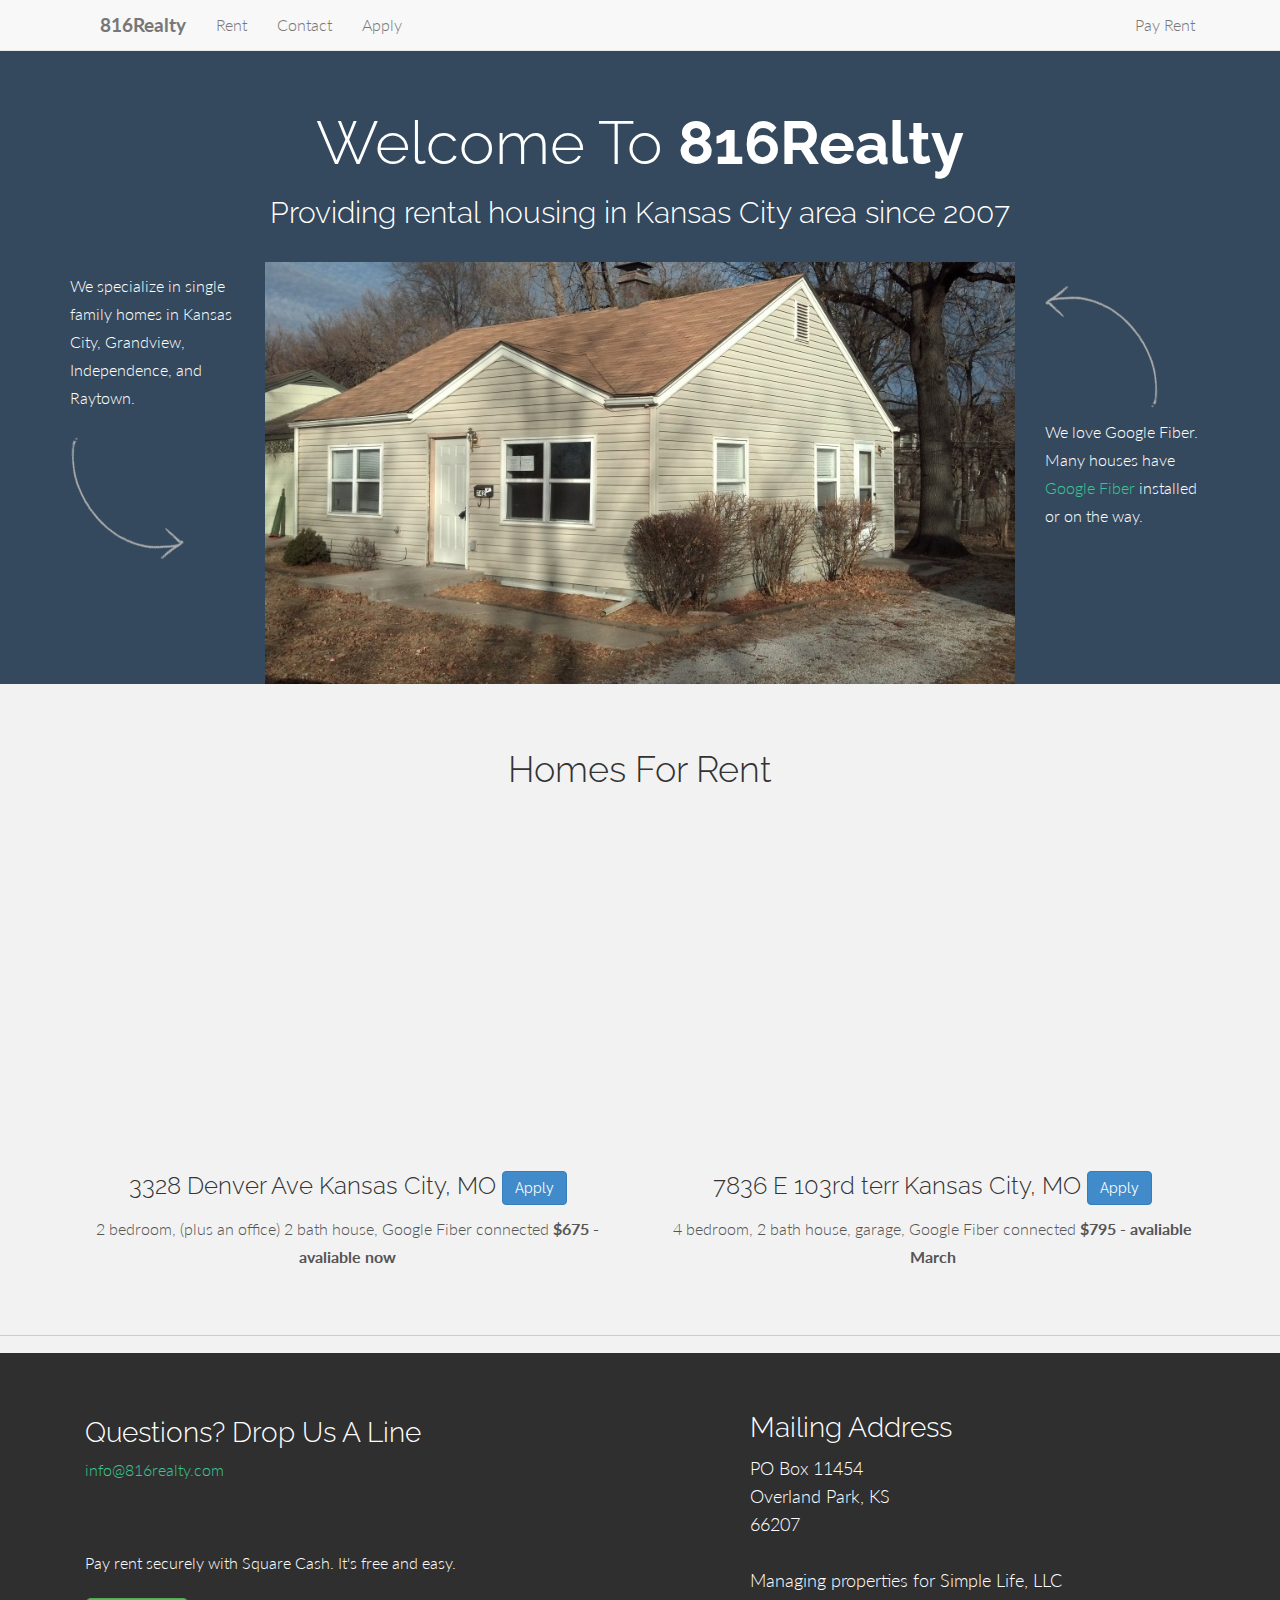
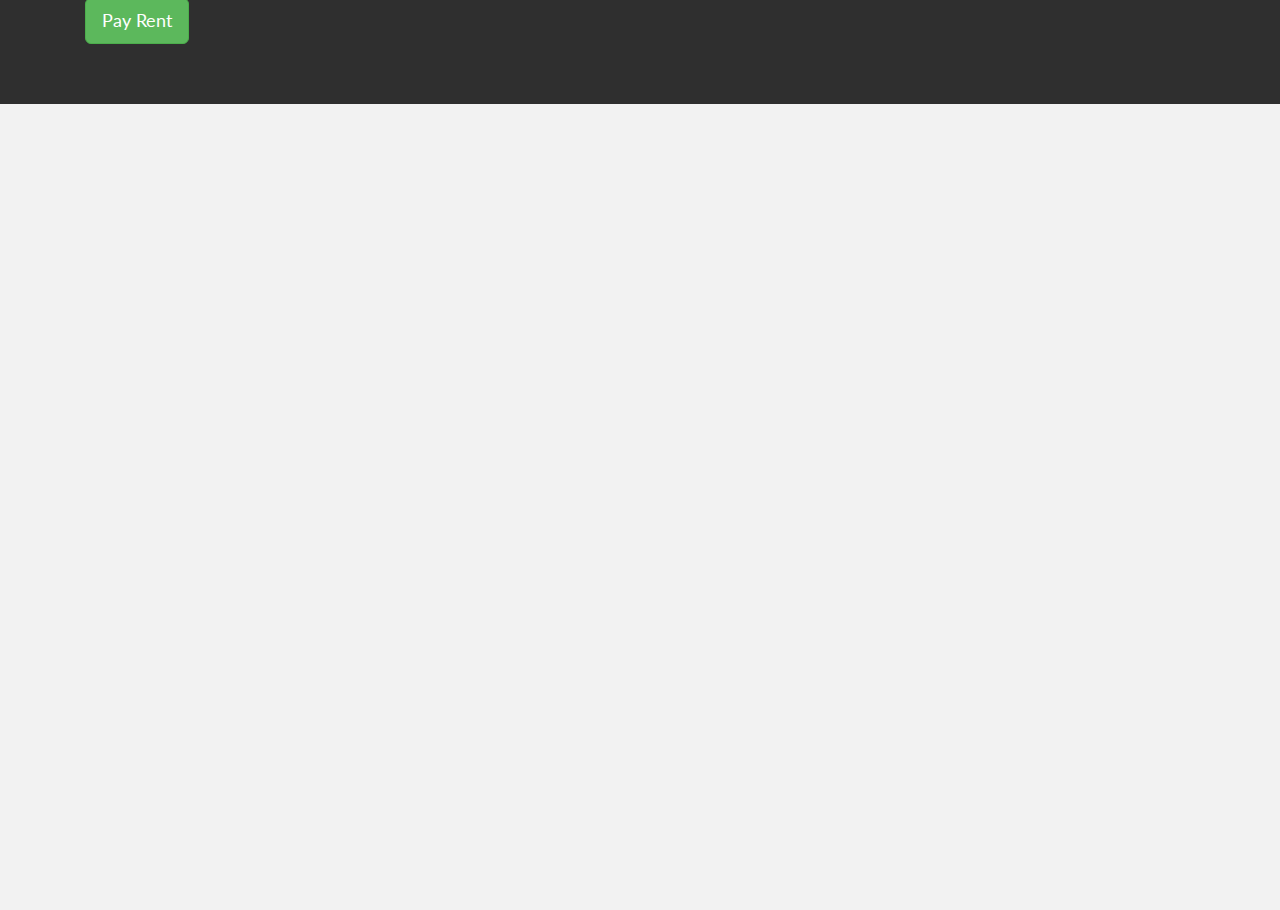
==== index.html @ 02ff835a "add ga" ====
<!DOCTYPE html>
<html lang="en">
    <head>
        <meta charset="utf-8">
        <meta name="viewport"
              content="width=device-width, initial-scale=1.0">
        <link rel="shortcut icon"
              href="assets/ico/favicon.png">
        <title>Rental homes in Kansas City area | 816Realty</title>
        <!-- Bootstrap core CSS -->
        <link href="assets/css/bootstrap.css"
              rel="stylesheet">
        <!-- Custom styles for this template -->
        <link href="assets/css/main.css"
              rel="stylesheet">
        <link href="http://fonts.googleapis.com/css?family=Lato:300,400,700,300italic,400italic"
              rel="stylesheet"
              type="text/css">
        <link href="http://fonts.googleapis.com/css?family=Raleway:400,300,700"
              rel="stylesheet"
              type="text/css">
        <script src="assets/js/jquery.min.js"></script>
        <script src="assets/js/smoothscroll.js"></script>
        <script>
          (function(i,s,o,g,r,a,m){i['GoogleAnalyticsObject']=r;i[r]=i[r]||function(){
          (i[r].q=i[r].q||[]).push(arguments)},i[r].l=1*new Date();a=s.createElement(o),
          m=s.getElementsByTagName(o)[0];a.async=1;a.src=g;m.parentNode.insertBefore(a,m)
          })(window,document,'script','//www.google-analytics.com/analytics.js','ga');

          ga('create', 'UA-73310732-1', 'auto');
          ga('send', 'pageview');

        </script>
    </head>
    <body data-spy="scroll"
          data-offset="1"
          data-target="#navigation">
        <!-- Fixed navbar -->
        <div id="navigation"
             class="navbar navbar-default navbar-fixed-top">
            <div class="container">
                <div class="navbar-header">
                    <button type="button"
                            class="navbar-toggle"
                            data-toggle="collapse"
                            data-target=".navbar-collapse">
                        <span class="icon-bar"></span>
                        <span class="icon-bar"></span>
                        <span class="icon-bar"></span>
                    </button>
                </div>
                <div class="navbar-collapse collapse">
                    <ul class="nav navbar-nav">
                        <li><a href="#home"
                               class="smoothScroll"
                               style="font-weight: bold;font-size: larger">816Realty</a></li>
                        <li><a href="#forRent"
                               class="smoothScroll">Rent</a></li>
                        <li><a href="#contact"
                               class="smoothScroll">Contact</a></li>
                        <li><a href="#apply"
                               class="smoothScroll">Apply</a></li>
                    </ul>

                    <ul class="nav navbar-nav navbar-right">
                        <li>
                            <a href="https://cash.me/$816realty">Pay Rent</a>
                        </li>
                    </ul>
                                            <!--<a href="https://cash.me/$816realty"                          
                                                                                                   class="btn pull-right" style="color: #fff;margin-top: 8px" >Pay Rent</a>-->
                </div><!--/.nav-collapse -->
            </div>
        </div>
        <section id="home"
                 name="home"
                 class="headerwrap">
            <div class="container">
                <div class="row centered">
                    <div class="col-lg-12">
                        <h1>Welcome To <b>816Realty</b></h1>
                        <h3>Providing rental housing in Kansas City area since 2007</h3>
                        <br>
                    </div>
                    <div class="col-lg-2">
                        <h5></h5>
                        <p>We specialize in single family homes in Kansas City, Grandview, Independence, and Raytown.</p>
                        <img class="hidden-xs hidden-sm hidden-md"
                             src="assets/img/arrow1.png">
                    </div>
                    <div class="col-lg-8">
                        <img class="img-responsive"
                             src="assets/img/vir.jpg"
                             alt="">
                    </div>
                    <div class="col-lg-2">
                        <br>
                        <img class="hidden-xs hidden-sm hidden-md"
                             src="assets/img/arrow2.png">
                        <h5></h5>
                        <p>We love Google Fiber.   Many houses have <a href="http://google.com/fiber">Google Fiber</a> installed or on the way.</p>
                    </div>
                </div>
            </div> <!--/ .container -->
            <!--/ #headerwrap -->
        </section>
        <!-- forRent WRAP -->
        <section id="forRent">
            <div class="container">
                <div class="row centered">
                    <br /><br />
                    <h1>Homes For Rent</h1>
                    <br /><br />
                                            <!--<div class="col-md-6">
                        <iframe src="https://www.google.com/maps/embed?pb=!1m18!1m12!1m3!1d3101.4524053866717!2d-94.56055699999999!3d38.982168!2m3!1f0!2f0!3f0!3m2!1i1024!2i768!4f13.1!3m3!1m2!1s0x87c0e60077e4f091%3A0xf3e833ed40e40e10!2s7936+Olive+St%2C+Kansas+City%2C+MO+64132!5e0!3m2!1sen!2sus!4v1422088152781" 
                        width="350" height="300" frameborder="0" style="border:0"></iframe>
                        <h3>7936 Olive St Kansas City, MO 64131 <strong>$575</strong></h3>
                        <p>Google Fiber installed.  Free wifi, 2 bed, 1 bath, carport, central heat, window ac, appliances provided</p>
                        
                        <iframe src="https://www.google.com/maps/embed?pb=!1m14!1m8!1m3!1d3096.009099152261!2d-94.459114!3d39.106263!3m2!1i1024!2i768!4f13.1!3m3!1m2!1s0x87c0fcf4adc5ee0f%3A0x691541ce4c123e26!2s9917+E+Lexington+Ave%2C+Independence%2C+MO+64053!5e0!3m2!1sen!2sus!4v1426069957506"
                        width="350"
                        height="300"
                        frameborder="0"
                        style="border:0"></iframe>
                        <h3>9917 Lexington Independence, MO 64053 <a href="#apply"
                        class="btn btn-primary">Apply</a></h3>
                        <p>2 bed house in Independence next to walking trail, shaded patio <strong>$565 - available now</strong></p>
                        </div>-->
                                            <!--<div class="col-md-4">
                        <iframe src="https://www.google.com/maps/embed?pb=!1m18!1m12!1m3!1d3096.6478695780584!2d-94.44925049999999!3d39.0917158!2m3!1f0!2f0!3f0!3m2!1i1024!2i768!4f13.1!3m3!1m2!1s0x87c0fce8804fdab9%3A0x6c257308187f3e7d!2s1422+S+Appleton+Ave%2C+Independence%2C+MO+64052!5e0!3m2!1sen!2sus!4v1437879375712"
                        width="350"
                        height="300"
                        frameborder="0"
                        style="border:0"
                        allowfullscreen></iframe>
                        <h3>1422 S Appleton Ave Independence, MO <a href="#apply"
                        class="btn btn-primary">Apply</a></h3>
                        <p>
                        2 bedroom house in Independence. New flooring, new paint, full unfinished basement <strong>$500 - available Sept 2015</strong>
                        </p>
                        
                        
                        </div>
                        <div class="col-md-4">
                        <iframe src="https://www.google.com/maps/embed?pb=!1m18!1m12!1m3!1d3097.5820903476174!2d-94.44611599999999!3d39.070437!2m3!1f0!2f0!3f0!3m2!1i1024!2i768!4f13.1!3m3!1m2!1s0x87c0fcd32f4230d5%3A0x1309186ba4ae8e1a!2s2839+S+Sterling+Ave%2C+Independence%2C+MO+64052!5e0!3m2!1sen!2sus!4v1437879748335" width="350" height="300" frameborder="0" style="border:0" allowfullscreen></iframe>
                        <h3>2839 S Sterling Ave Independence, MO <a href="#apply"
                        class="btn btn-primary">Apply</a></h3>
                        <p>
                        2 bedroom house in Independence. Hardwood floors, attached garage, more storage in detached building. <strong>$650 - available now!</strong>
                        </p>
                        </div>-->
                                            <!--<div class="col-md-6">
                        <iframe src="https://www.google.com/maps/embed?pb=!1m18!1m12!1m3!1d3096.0287283856746!2d-94.46745120000001!3d39.1058161!2m3!1f0!2f0!3f0!3m2!1i1024!2i768!4f13.1!3m3!1m2!1s0x87c0fc88d13a19e5%3A0xed2a78f90ed5b462!2s526+S+Oxford+St%2C+Independence%2C+MO+64053!5e0!3m2!1sen!2sus!4v1437929291108"
                        width="350"
                        height="300"
                        frameborder="0"
                        style="border:0"
                        allowfullscreen></iframe>
                        <h3>526 S Oxford ave Independence, MO <a href="#apply"
                        class="btn btn-primary">Apply</a></h3>
                        <p>
                        2 bedroom house in Independence.  Unfinished basement.  1 1/2 story,  <strong>$595 - available 09/2015</strong>
                        </p>
                        </div>-->
                    <div class="col-md-6">
                        
                        <iframe src="https://www.google.com/maps/embed?pb=!1m18!1m12!1m3!1d3097.8665632564966!2d-94.52525568464472!3d39.06395497954542!2m3!1f0!2f0!3f0!3m2!1i1024!2i768!4f13.1!3m3!1m2!1s0x87c0e52a5a1c295f%3A0x165a47e44d1d62d9!2s3328+Denver+Ave%2C+Kansas+City%2C+MO+64128!5e0!3m2!1sen!2sus!4v1454588990767"
                                width="350"
                                height="300"
                                frameborder="0"
                                style="border:0"
                                allowfullscreen></iframe>
                        <h3>3328 Denver Ave Kansas City, MO <a href="#apply"
                                                               class="btn btn-primary">Apply</a></h3>
                        <p>
2 bedroom, (plus an office) 2 bath house, Google Fiber connected  <strong>$675 - avaliable now</strong>
                        </p>
                    </div>

                    <div class="col-md-6">
                        <iframe src="https://www.google.com/maps/embed?pb=!1m18!1m12!1m3!1d3103.4222057600987!2d-94.49902268464848!3d38.937181979564606!2m3!1f0!2f0!3f0!3m2!1i1024!2i768!4f13.1!3m3!1m2!1s0x87c0e723dd300e97%3A0xe2a03fb047d11193!2s7836+E+103rd+Terrace%2C+Kansas+City%2C+MO+64134!5e0!3m2!1sen!2sus!4v1454589222992" 
                            width="350" height="300" frameborder="0" style="border:0" allowfullscreen>
                        </iframe>
 <h3>7836 E 103rd terr Kansas City, MO <a href="#apply"
                                                               class="btn btn-primary">Apply</a></h3>
                        <p>
4 bedroom, 2 bath house, garage, Google Fiber connected  <strong>$795 - avaliable March</strong>
                        </p>

                    </div>
                                            <!--<iframe src="https://www.google.com/maps/embed?pb=!1m14!1m8!1m3!1d3099.9680642086096!2d-94.546341!3d39.016042!3m2!1i1024!2i768!4f13.1!3m3!1m2!1s0x87c0e59985324801%3A0xd0065643a8007128!2s6033+Indiana+Ave%2C+Kansas+City%2C+MO+64130!5e0!3m2!1sen!2sus!4v1422088517778" 
                                                                                                width="350" height="300" frameborder="0" style="border:0"></iframe>
                                                                                                <h3>6033 Indiana Ave Kansas City, MO 64130 <strong>$495</strong></h3>
                                                                                                <p>Google Fiber ordered.  Free wifi, 2 bed, 1 bath, central heat, central ac, tile floors, available now</p>-->
                </div>
            </div>
            <br>
            <hr>
           </div> <!--/ .container -->
        </section><!--/ #forrent wrap -->
        <section id="contact"
                 name="contact">
            <div id="footerwrap">
                <div class="container">
                    <div class="col-sm-7">
                        <p>
                            <h3>Questions?  Drop Us A Line</h3>
                            <a href="mailto:info@816realty.com">info@816realty.com</a>
                        </p>
                        <br><br>
                        Pay rent securely with Square Cash.  It's free and easy.<br><br>
                        <a href="https://cash.me/$816realty"
                           class="btn btn-success btn-lg">Pay Rent</a>
                    </div>
                    <div class="col-sm-5">
                        <h3>Mailing Address</h3>
                        <p>
			PO Box 11454<br />
			Overland Park, KS<br />
			66207<br />
                            <br />
			Managing properties for Simple Life, LLC
                        </p>
                    </div>
                </div>
            </div>
        </section>
        <section id="apply"
                 name="apply">
            <iframe frameborder="0"
                    width="100%"
                    height="800"
                    src="https://surveyplanet.com/54fd161623629f5053724a67"></iframe>
        </section>



                    <!-- Bootstrap core JavaScript
                                                                                     ================================================== -->
        <script src="assets/js/bootstrap.js"></script>
        <script>
            $('.carousel').carousel({
              interval: 5500
            })
        </script>
    </body>
</html>
---- assets/css/main.css ----
body {
  background-color: #f2f2f2;
    font-family: "Lato";
    font-weight: 300;
    font-size: 16px;
    color: #555;
    padding-top: 50px;

    -webkit-font-smoothing: antialiased;
    -webkit-overflow-scrolling: touch;
}

/* Titles */
h1, h2, h3, h4, h5, h6 {
    font-family: "Raleway";
    font-weight: 300;
    color: #333;
}


/* Paragraph & Typographic */
p {
    line-height: 28px;
    margin-bottom: 25px;
}

.centered {
    text-align: center;
}

/* Links */
a {
    color: #3bc492;
    word-wrap: break-word;

    -webkit-transition: color 0.1s ease-in, background 0.1s ease-in;
    -moz-transition: color 0.1s ease-in, background 0.1s ease-in;
    -ms-transition: color 0.1s ease-in, background 0.1s ease-in;
    -o-transition: color 0.1s ease-in, background 0.1s ease-in;
    transition: color 0.1s ease-in, background 0.1s ease-in;
}

a:hover,
a:focus {
    color: #c0392b;
    text-decoration: none;
    outline: 0;
}

a:before,
a:after {
    -webkit-transition: color 0.1s ease-in, background 0.1s ease-in;
    -moz-transition: color 0.1s ease-in, background 0.1s ease-in;
    -ms-transition: color 0.1s ease-in, background 0.1s ease-in;
    -o-transition: color 0.1s ease-in, background 0.1s ease-in;
    transition: color 0.1s ease-in, background 0.1s ease-in;
}

 hr {
    display: block;
    height: 1px;
    border: 0;
    border-top: 1px solid #ccc;
    margin: 1em 0;
    padding: 0;
}


/* ==========================================================================
   Wrap Sections
   ========================================================================== */

.headerwrap {
	background-color: #34495e;
	padding-top: 30px;
}

.headerwrap h1 {
	margin-top: 30px;
	color: white;
	font-size: 60px;
	
}

.headerwrap h3 {
	color: white;
	font-size: 30px;
}

.headerwrap h5 {
	color: white;
	font-weight: 700;
	text-align: left;
}

.headerwrap p {
	text-align: left;
	color: white
}

/* intro Wrap */

#intro {
	padding-top: 50px;
	border-top: #bdc3c7 solid 5px;
}

#features {
	padding-top: 50px;
	padding-bottom: 50px;
}

#features .ac a{
	font-size: 20px;
}

/* Showcase Wrap */

#showcase {
	display: block;
	background-color: #34495e;
	padding-top: 50px;
	padding-bottom: 50px;
}

#showcase h1 {
	color: white;
}

#footerwrap {
	background-color: #2f2f2f;
	color: white;
	padding-top: 40px;
	padding-bottom: 60px;
	text-align: left;
}

#footerwrap h3 {
	font-size: 28px;
	color: white;
}

#footerwrap p {
	color: white;
	font-size: 18px;
}

/* Copyright Wrap */

#c {
	background: #222222;
	padding-top: 15px;
	text-align: right;
}

#c p {
	color: white
}
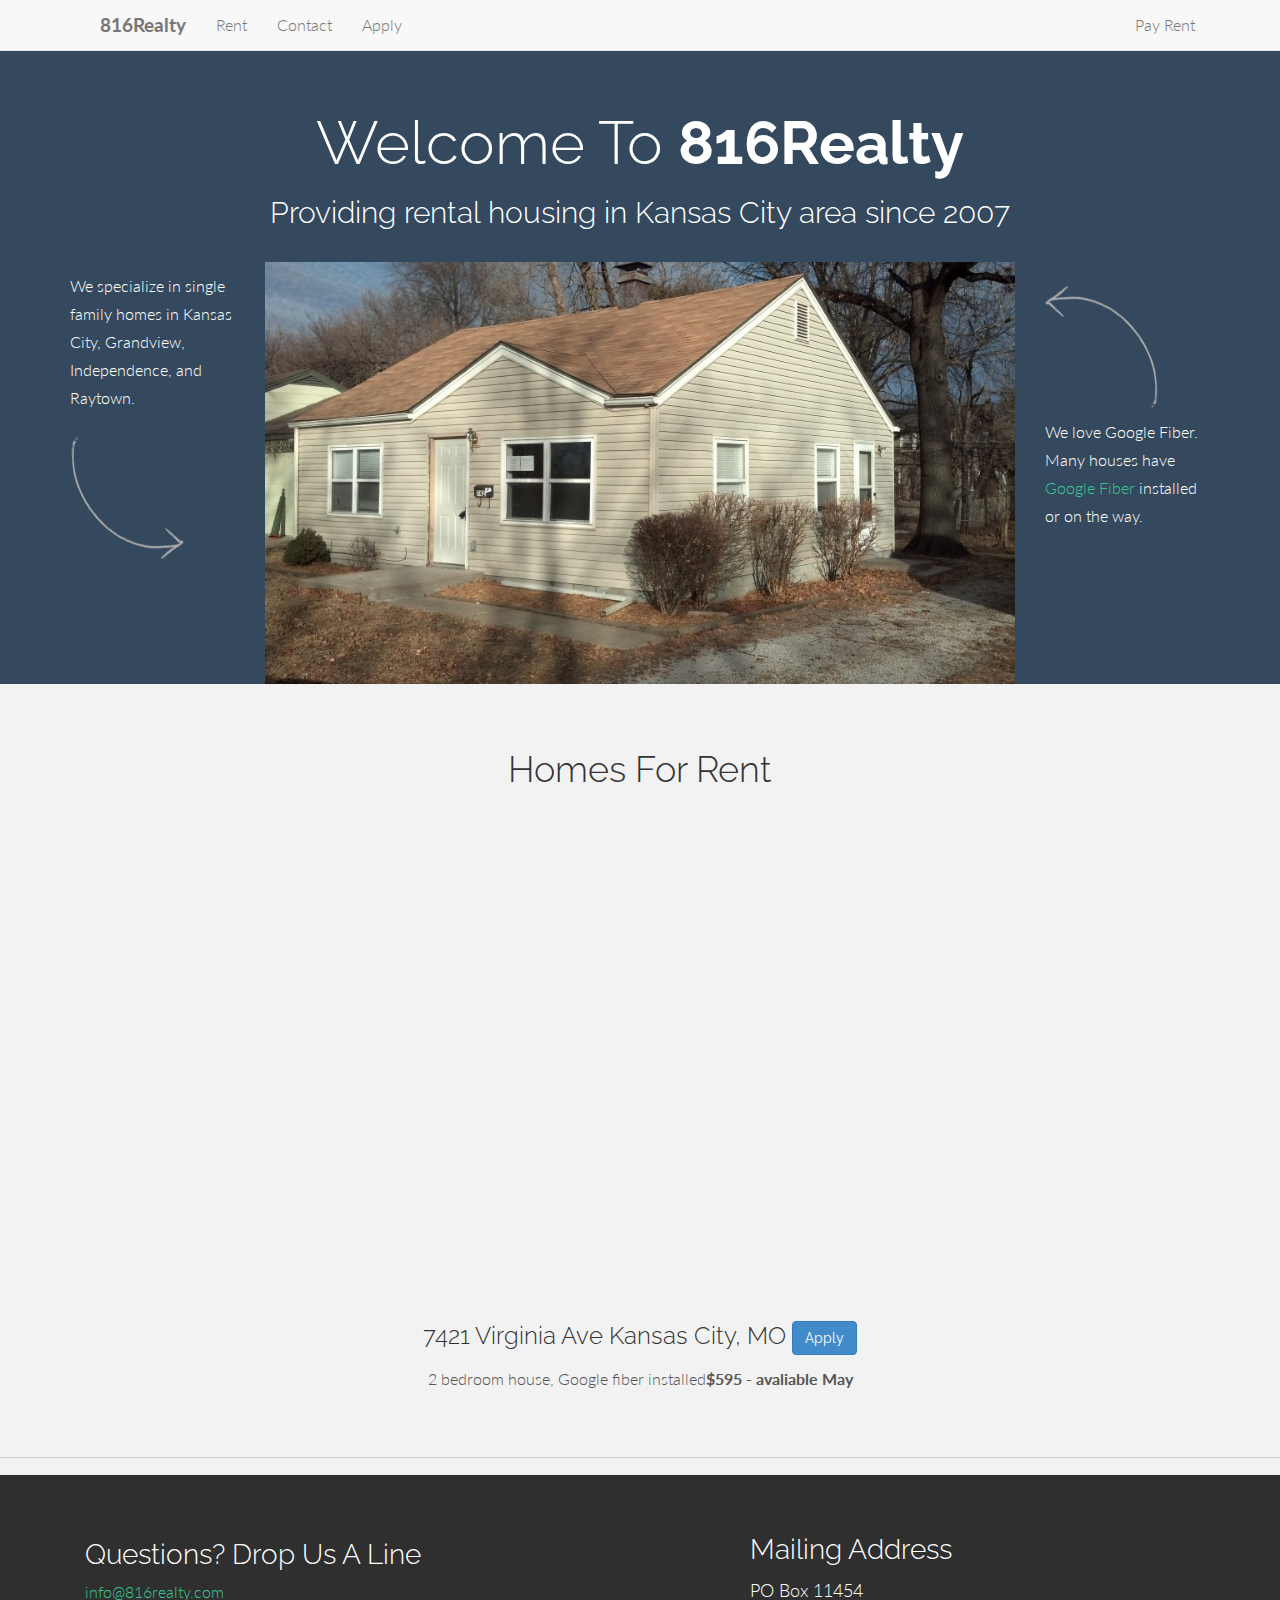
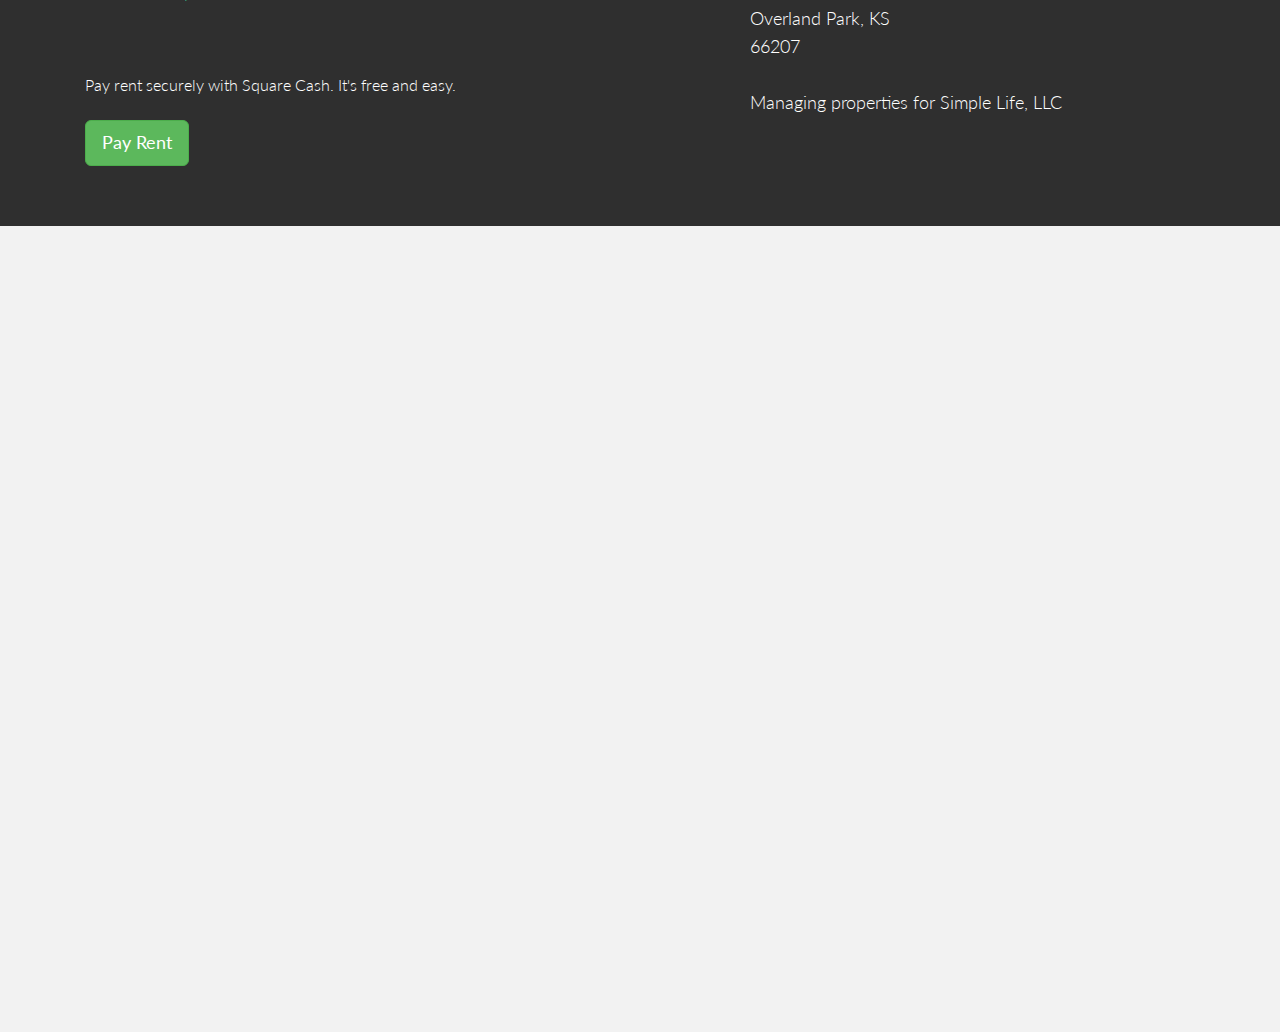
==== commit 7baca825: "va house" ====
--- a/index.html
+++ b/index.html
@@ -162,29 +162,14 @@
                         2 bedroom house in Independence.  Unfinished basement.  1 1/2 story,  <strong>$595 - available 09/2015</strong>
                         </p>
                         </div>-->
-                    <div class="col-md-6">
-                        
-                        <iframe src="https://www.google.com/maps/embed?pb=!1m18!1m12!1m3!1d3097.8665632564966!2d-94.52525568464472!3d39.06395497954542!2m3!1f0!2f0!3f0!3m2!1i1024!2i768!4f13.1!3m3!1m2!1s0x87c0e52a5a1c295f%3A0x165a47e44d1d62d9!2s3328+Denver+Ave%2C+Kansas+City%2C+MO+64128!5e0!3m2!1sen!2sus!4v1454588990767"
-                                width="350"
-                                height="300"
-                                frameborder="0"
-                                style="border:0"
-                                allowfullscreen></iframe>
-                        <h3>3328 Denver Ave Kansas City, MO <a href="#apply"
+
+                    <div class="col-md-12">
+                        <iframe src="https://www.google.com/maps/embed?pb=!1m18!1m12!1m3!1d3101.0045224510022!2d-94.57401758511257!3d38.99239314894506!2m3!1f0!2f0!3f0!3m2!1i1024!2i768!4f13.1!3m3!1m2!1s0x87c0ef5aa6cf4b8f%3A0x91fca72b6c5c1995!2s7421+Virginia+Ave%2C+Kansas+City%2C+MO+64131!5e0!3m2!1sen!2sus!4v1460104818762" width="600" height="450" frameborder="0" style="border:0" allowfullscreen>
+                        </iframe>
+                        <h3>7421 Virginia Ave Kansas City, MO <a href="#apply"
                                                                class="btn btn-primary">Apply</a></h3>
                         <p>
-2 bedroom, (plus an office) 2 bath house, Google Fiber connected  <strong>$675 - avaliable now</strong>
-                        </p>
-                    </div>
-
-                    <div class="col-md-6">
-                        <iframe src="https://www.google.com/maps/embed?pb=!1m18!1m12!1m3!1d3103.4222057600987!2d-94.49902268464848!3d38.937181979564606!2m3!1f0!2f0!3f0!3m2!1i1024!2i768!4f13.1!3m3!1m2!1s0x87c0e723dd300e97%3A0xe2a03fb047d11193!2s7836+E+103rd+Terrace%2C+Kansas+City%2C+MO+64134!5e0!3m2!1sen!2sus!4v1454589222992" 
-                            width="350" height="300" frameborder="0" style="border:0" allowfullscreen>
-                        </iframe>
- <h3>7836 E 103rd terr Kansas City, MO <a href="#apply"
-                                                               class="btn btn-primary">Apply</a></h3>
-                        <p>
-4 bedroom, 2 bath house, garage, Google Fiber connected  <strong>$795 - avaliable March</strong>
+                            2 bedroom house, Google fiber installed<strong>$595 - avaliable May</strong>
                         </p>
 
                     </div>
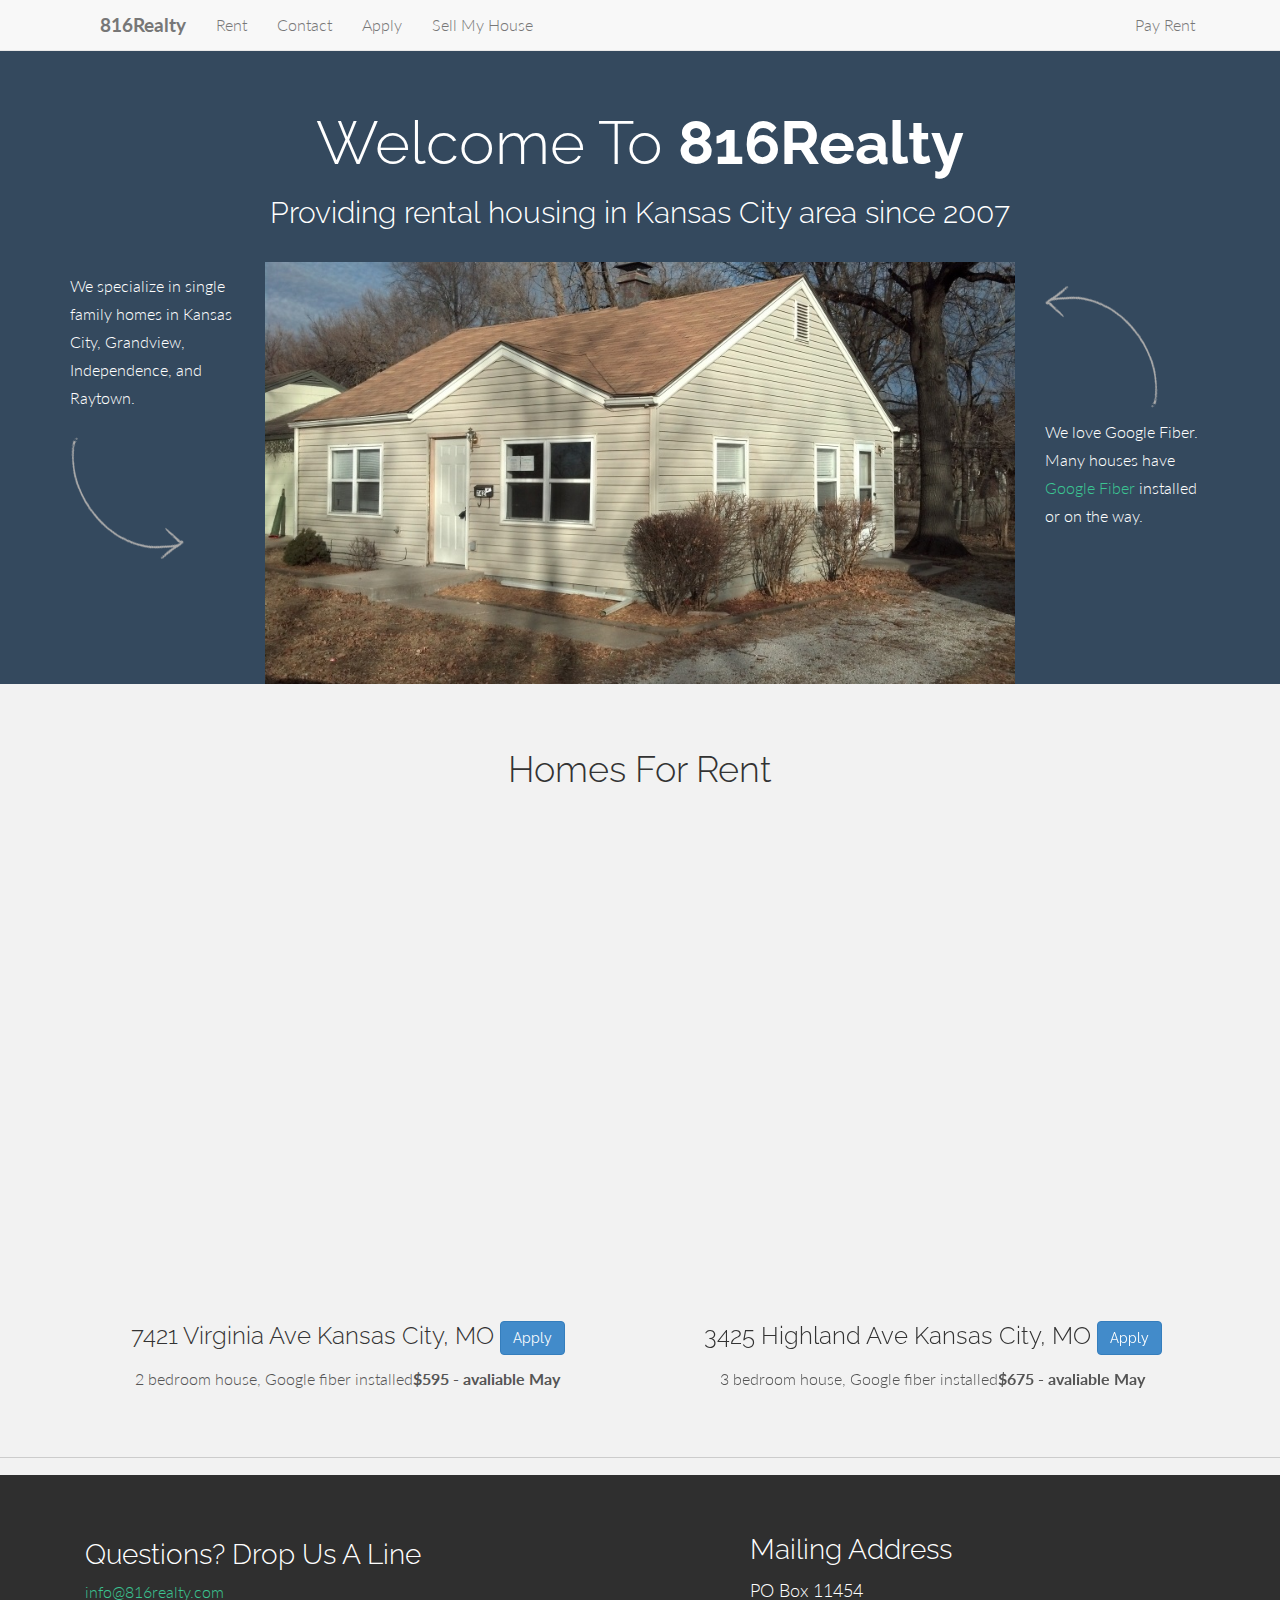
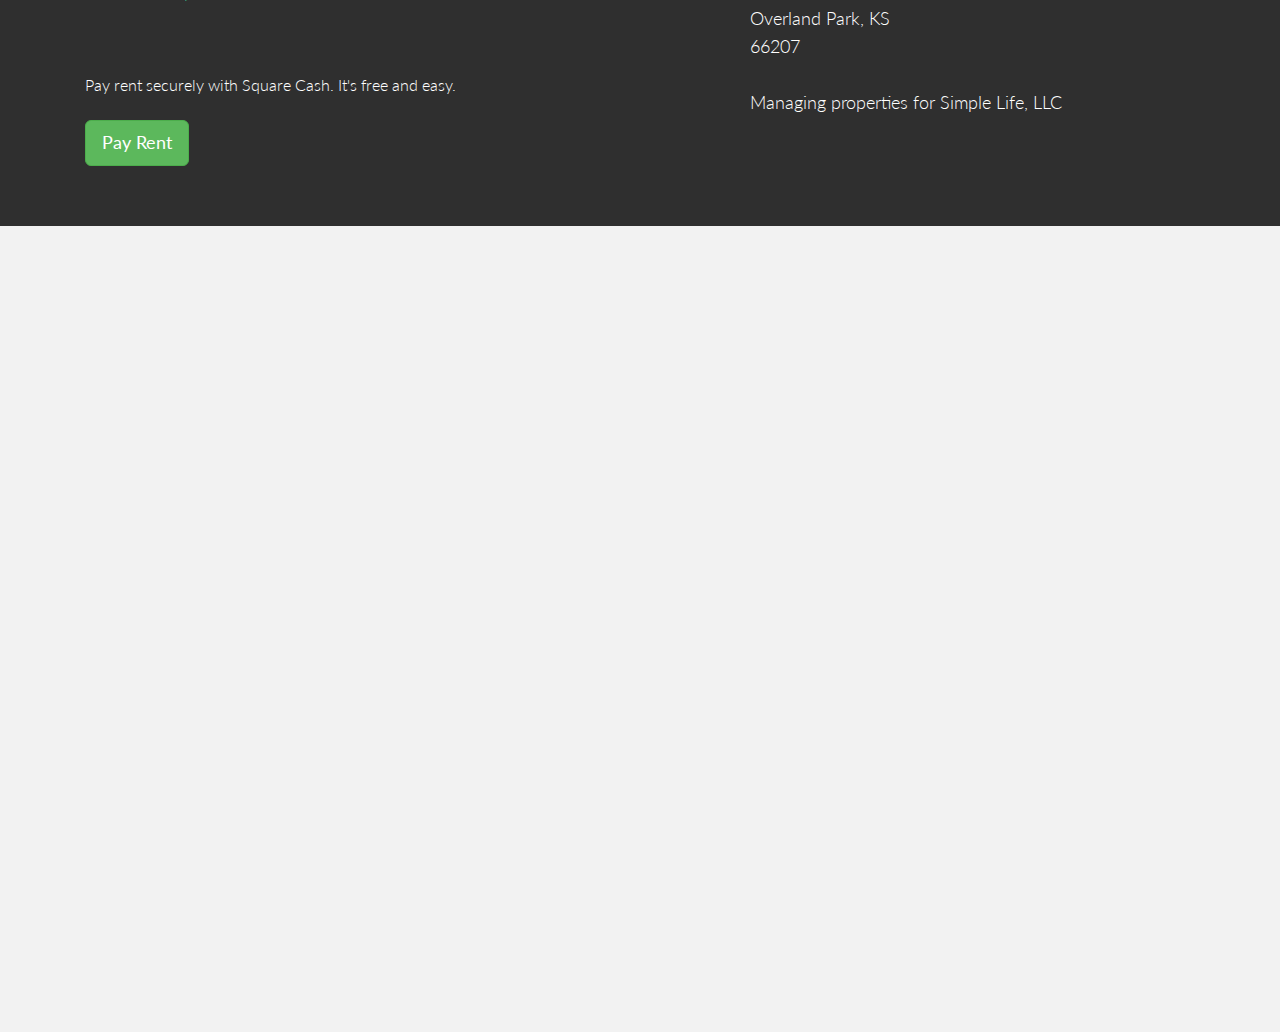
==== commit 833701f3: "we buy and thank you added" ====
--- a/index.html
+++ b/index.html
@@ -1,4 +1,4 @@
-<!DOCTYPE html>
+﻿<!DOCTYPE html>
 <html lang="en">
     <head>
         <meta charset="utf-8">
@@ -60,6 +60,10 @@
                                class="smoothScroll">Contact</a></li>
                         <li><a href="#apply"
                                class="smoothScroll">Apply</a></li>
+                        <li>
+                            <a href="/cash-for-my-house.html"
+                               class="smoothScroll">Sell My House</a>
+                        </li>
                     </ul>
 
                     <ul class="nav navbar-nav navbar-right">
@@ -163,13 +167,23 @@
                         </p>
                         </div>-->
 
-                    <div class="col-md-12">
+                    <div class="col-md-6">
                         <iframe src="https://www.google.com/maps/embed?pb=!1m18!1m12!1m3!1d3101.0045224510022!2d-94.57401758511257!3d38.99239314894506!2m3!1f0!2f0!3f0!3m2!1i1024!2i768!4f13.1!3m3!1m2!1s0x87c0ef5aa6cf4b8f%3A0x91fca72b6c5c1995!2s7421+Virginia+Ave%2C+Kansas+City%2C+MO+64131!5e0!3m2!1sen!2sus!4v1460104818762" width="600" height="450" frameborder="0" style="border:0" allowfullscreen>
                         </iframe>
                         <h3>7421 Virginia Ave Kansas City, MO <a href="#apply"
                                                                class="btn btn-primary">Apply</a></h3>
                         <p>
                             2 bedroom house, Google fiber installed<strong>$595 - avaliable May</strong>
+                        </p>
+
+                    </div>
+                    <div class="col-md-6">
+                        <iframe src="https://www.google.com/maps/embed?pb=!1m18!1m12!1m3!1d3097.881351908105!2d-94.56540768464471!3d39.06361797954537!2m3!1f0!2f0!3f0!3m2!1i1024!2i768!4f13.1!3m3!1m2!1s0x87c0efff91a25ee3%3A0x53f333735e97f469!2s3425+Highland+Ave%2C+Kansas+City%2C+MO+64109!5e0!3m2!1sen!2sus!4v1461585361005" width="600" height="450" frameborder="0" style="border:0" allowfullscreen>
+                        </iframe>
+                        <h3>3425 Highland Ave Kansas City, MO <a href="#apply"
+                                                               class="btn btn-primary">Apply</a></h3>
+                        <p>
+                            3 bedroom house, Google fiber installed<strong>$675 - avaliable May</strong>
                         </p>
 
                     </div>
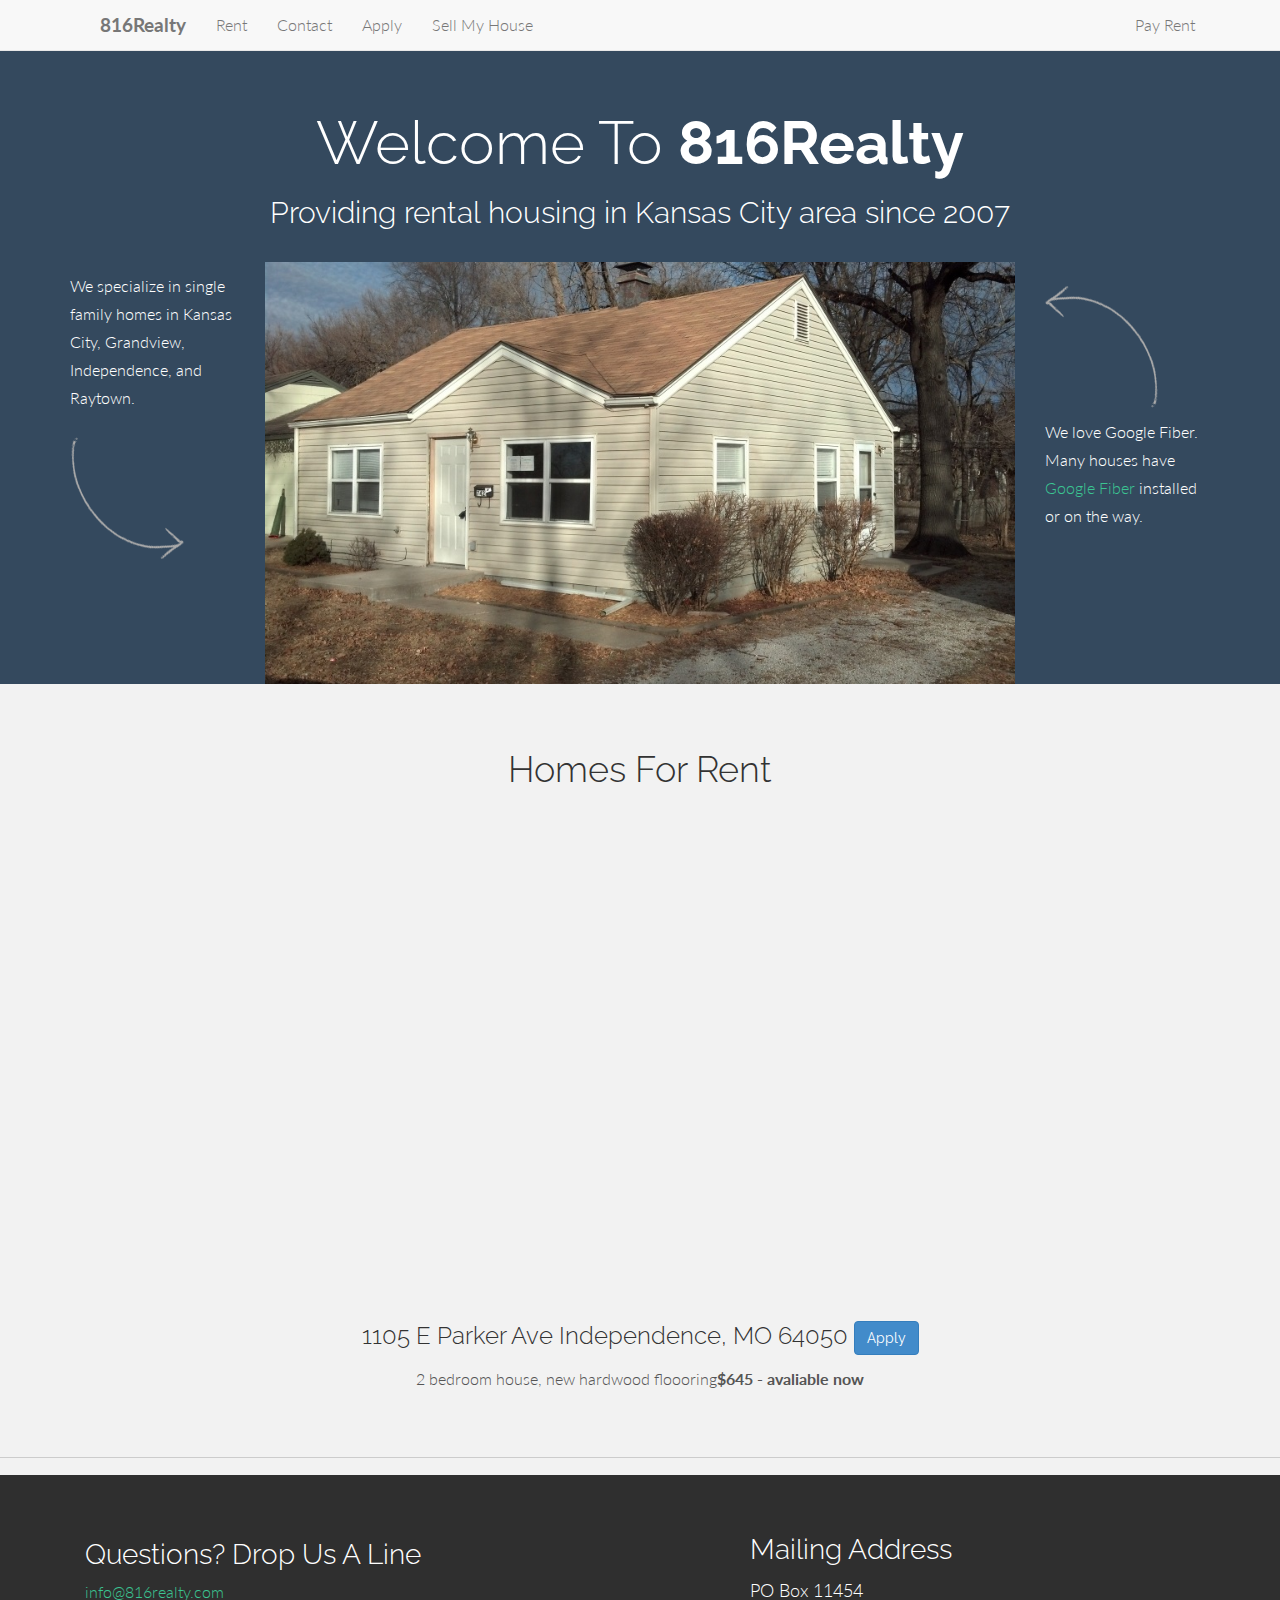
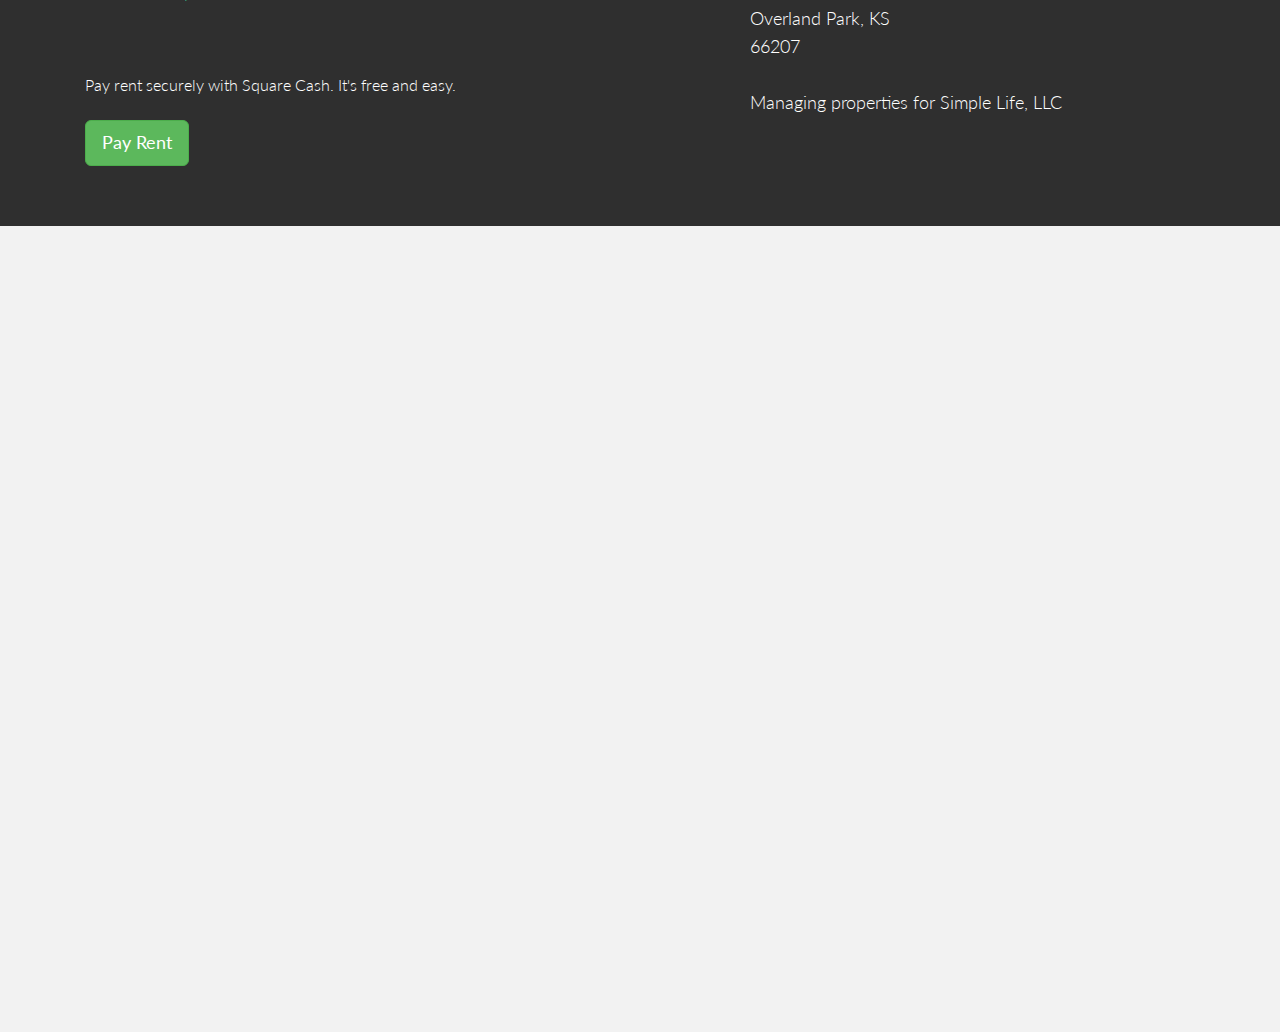
==== commit c73c14fc: "add parker, thank you, we buy houses" ====
--- a/index.html
+++ b/index.html
@@ -167,26 +167,16 @@
                         </p>
                         </div>-->
 
-                    <div class="col-md-6">
-                        <iframe src="https://www.google.com/maps/embed?pb=!1m18!1m12!1m3!1d3101.0045224510022!2d-94.57401758511257!3d38.99239314894506!2m3!1f0!2f0!3f0!3m2!1i1024!2i768!4f13.1!3m3!1m2!1s0x87c0ef5aa6cf4b8f%3A0x91fca72b6c5c1995!2s7421+Virginia+Ave%2C+Kansas+City%2C+MO+64131!5e0!3m2!1sen!2sus!4v1460104818762" width="600" height="450" frameborder="0" style="border:0" allowfullscreen>
-                        </iframe>
-                        <h3>7421 Virginia Ave Kansas City, MO <a href="#apply"
+                    <div class="col-md-12">
+                       <iframe src="https://www.google.com/maps/embed?pb=!1m18!1m12!1m3!1d3096.26206071673!2d-94.40308488464363!3d39.10050347953987!2m3!1f0!2f0!3f0!3m2!1i1024!2i768!4f13.1!3m3!1m2!1s0x87c0fd6308b944f3%3A0x679ae2bcc90724ef!2s1105+E+Parker+Ave%2C+Independence%2C+MO+64050!5e0!3m2!1sen!2sus!4v1466769726866" width="600" height="450" frameborder="0" style="border:0" allowfullscreen></iframe>
+                        <h3>1105 E Parker Ave Independence, MO 64050 <a href="#apply"
                                                                class="btn btn-primary">Apply</a></h3>
                         <p>
-                            2 bedroom house, Google fiber installed<strong>$595 - avaliable May</strong>
-                        </p>
-
-                    </div>
-                    <div class="col-md-6">
-                        <iframe src="https://www.google.com/maps/embed?pb=!1m18!1m12!1m3!1d3097.881351908105!2d-94.56540768464471!3d39.06361797954537!2m3!1f0!2f0!3f0!3m2!1i1024!2i768!4f13.1!3m3!1m2!1s0x87c0efff91a25ee3%3A0x53f333735e97f469!2s3425+Highland+Ave%2C+Kansas+City%2C+MO+64109!5e0!3m2!1sen!2sus!4v1461585361005" width="600" height="450" frameborder="0" style="border:0" allowfullscreen>
-                        </iframe>
-                        <h3>3425 Highland Ave Kansas City, MO <a href="#apply"
-                                                               class="btn btn-primary">Apply</a></h3>
-                        <p>
-                            3 bedroom house, Google fiber installed<strong>$675 - avaliable May</strong>
-                        </p>
-
-                    </div>
+                            2 bedroom house, new hardwood floooring<strong>$645 - avaliable now</strong>
+                        </p>
+
+                    </div>
+                    
                                             <!--<iframe src="https://www.google.com/maps/embed?pb=!1m14!1m8!1m3!1d3099.9680642086096!2d-94.546341!3d39.016042!3m2!1i1024!2i768!4f13.1!3m3!1m2!1s0x87c0e59985324801%3A0xd0065643a8007128!2s6033+Indiana+Ave%2C+Kansas+City%2C+MO+64130!5e0!3m2!1sen!2sus!4v1422088517778" 
                                                                                                 width="350" height="300" frameborder="0" style="border:0"></iframe>
                                                                                                 <h3>6033 Indiana Ave Kansas City, MO 64130 <strong>$495</strong></h3>
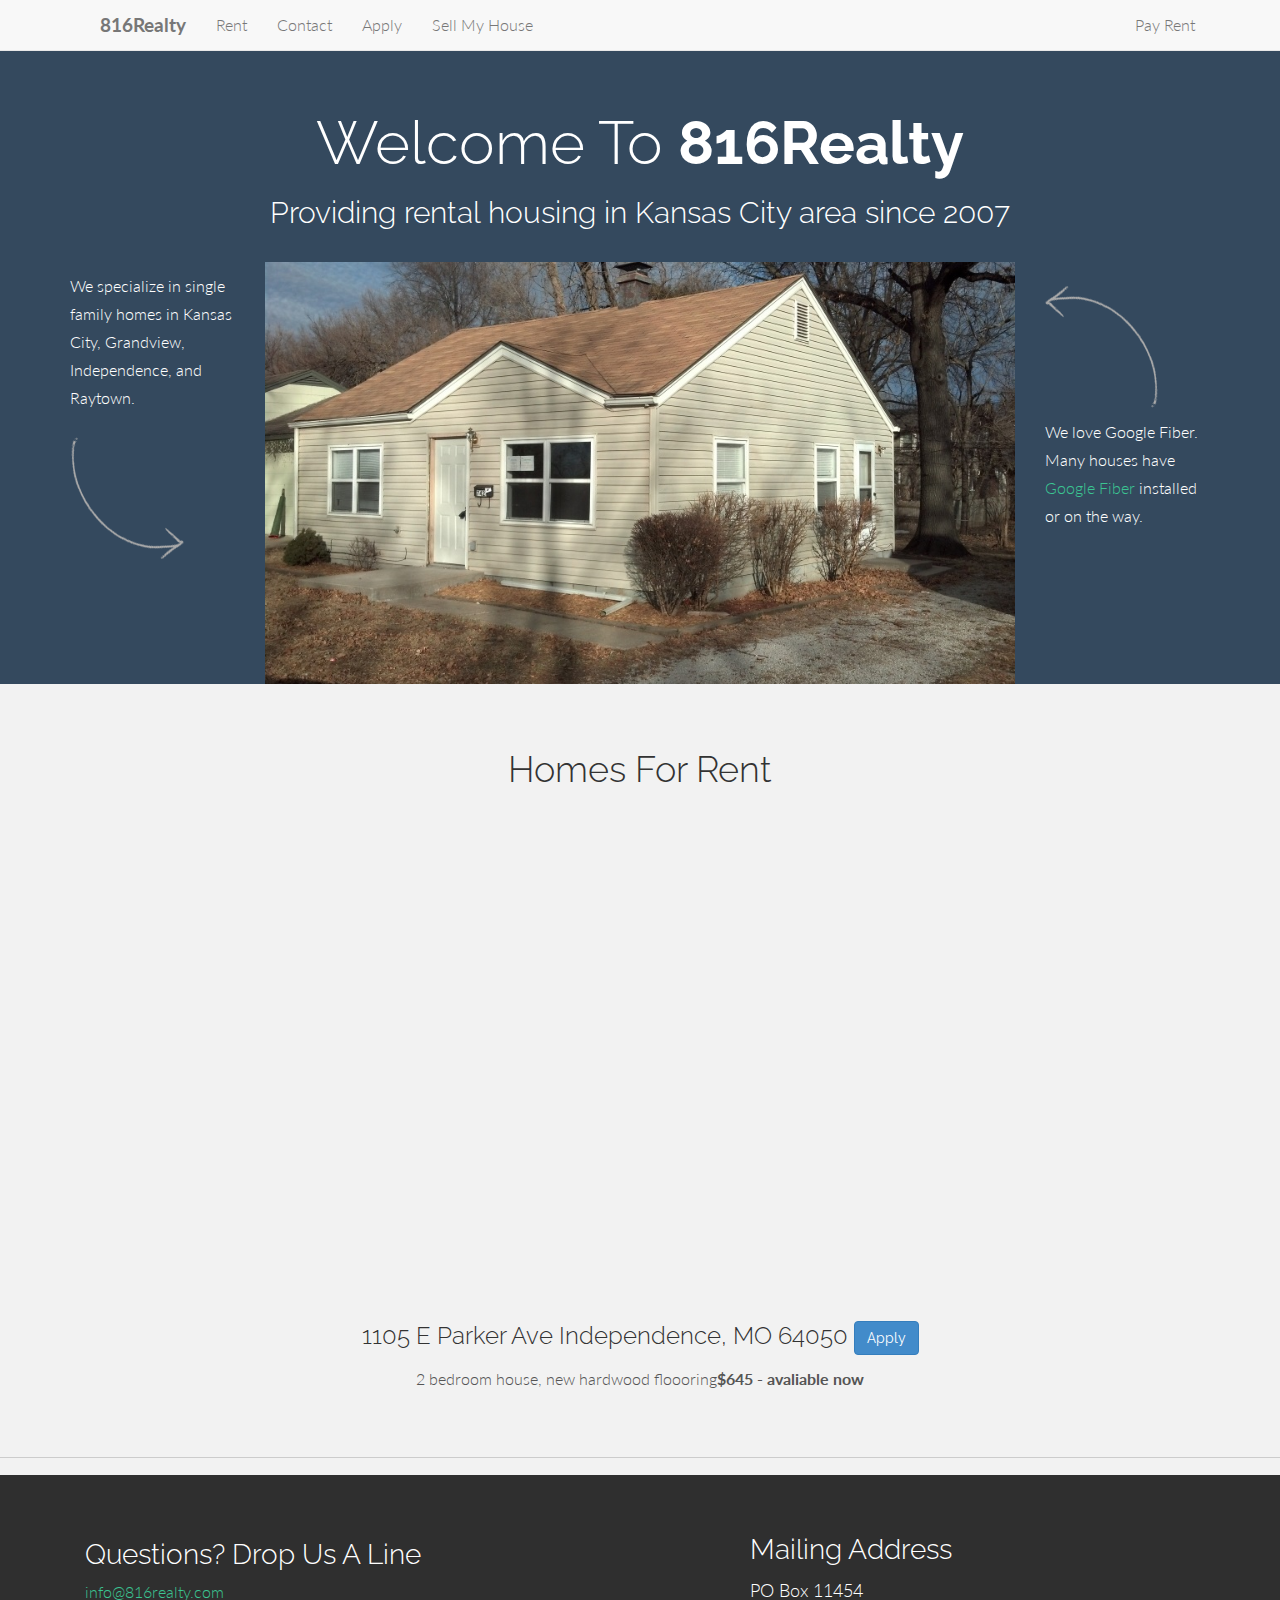
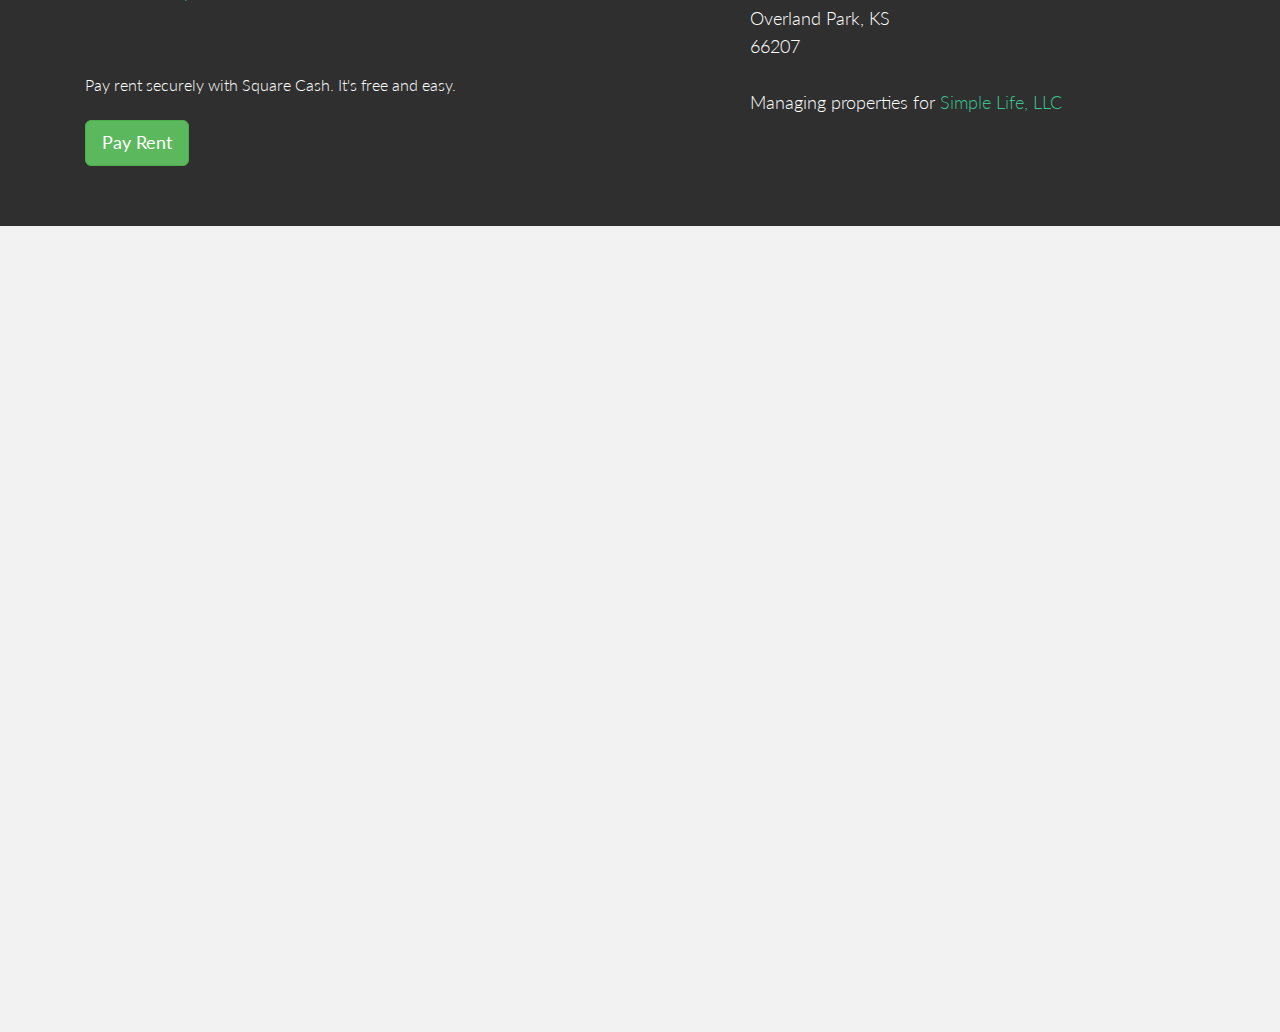
==== commit 4b952b06: "add cash link SimpleLife" ====
--- a/index.html
+++ b/index.html
@@ -208,7 +208,7 @@
 			Overland Park, KS<br />
 			66207<br />
                             <br />
-			Managing properties for Simple Life, LLC
+			Managing properties for <a href='https://cash.me/$SimpleLifeLLC'>Simple Life, LLC</a>
                         </p>
                     </div>
                 </div>
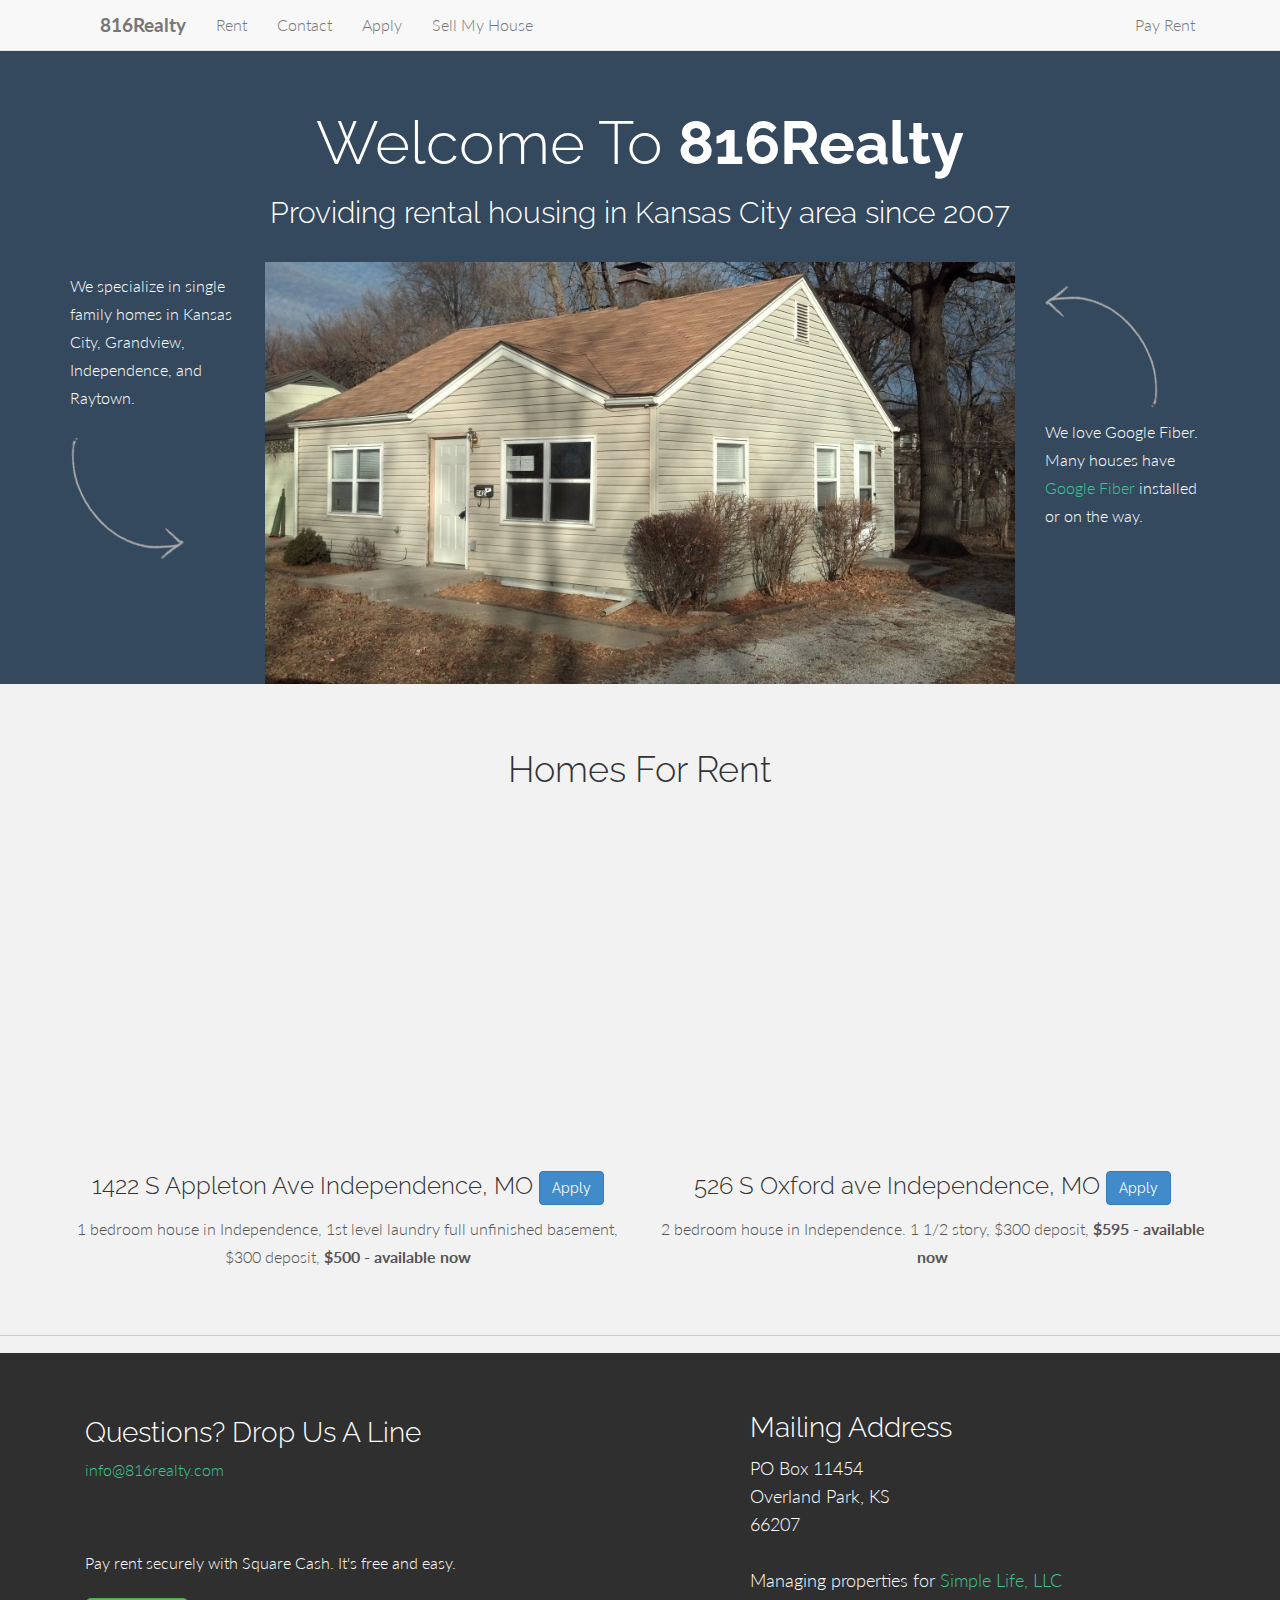
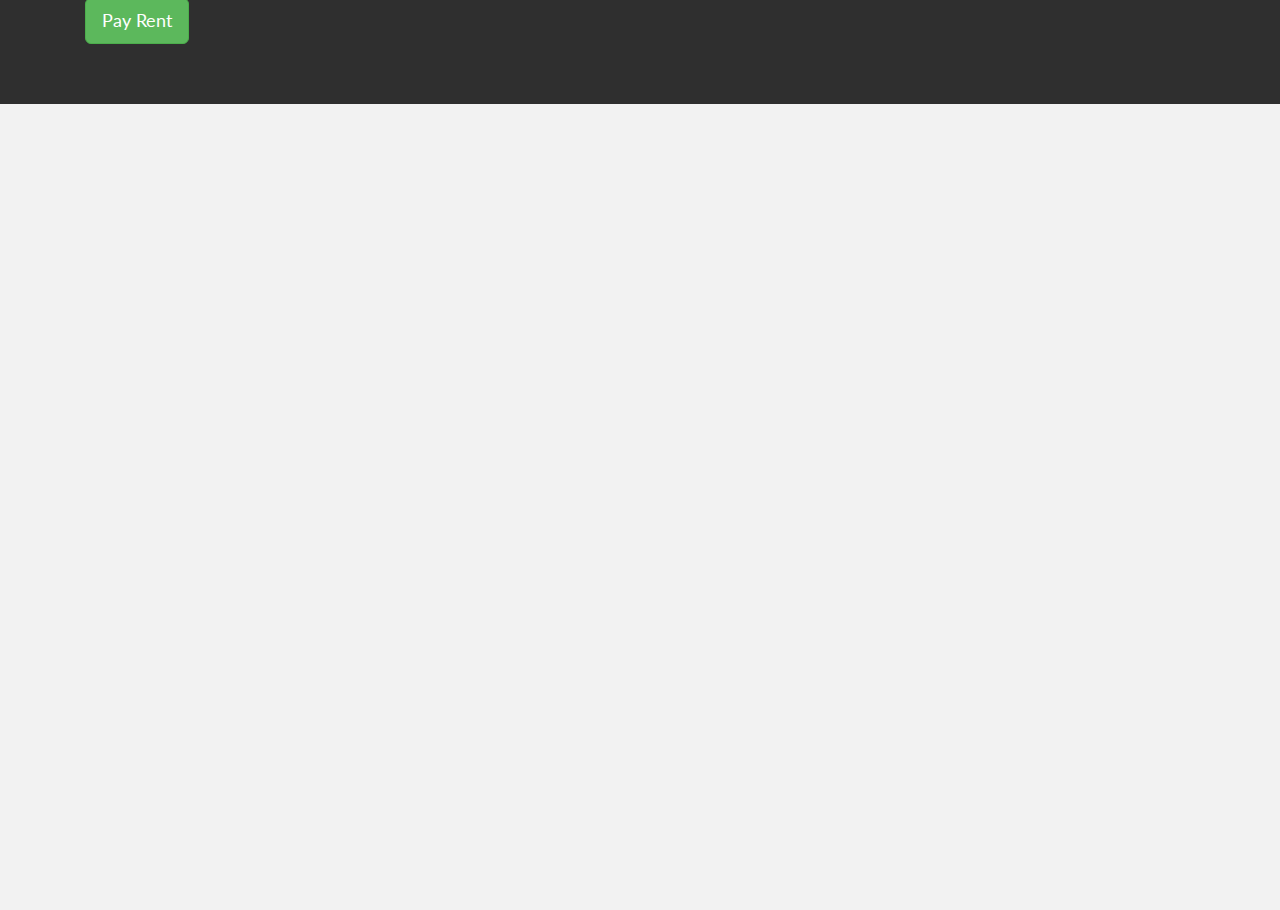
==== commit 57fc798f: "house changes" ====
--- a/index.html
+++ b/index.html
@@ -130,7 +130,7 @@
                         class="btn btn-primary">Apply</a></h3>
                         <p>2 bed house in Independence next to walking trail, shaded patio <strong>$565 - available now</strong></p>
                         </div>-->
-                                            <!--<div class="col-md-4">
+                        <div class="col-md-6">
                         <iframe src="https://www.google.com/maps/embed?pb=!1m18!1m12!1m3!1d3096.6478695780584!2d-94.44925049999999!3d39.0917158!2m3!1f0!2f0!3f0!3m2!1i1024!2i768!4f13.1!3m3!1m2!1s0x87c0fce8804fdab9%3A0x6c257308187f3e7d!2s1422+S+Appleton+Ave%2C+Independence%2C+MO+64052!5e0!3m2!1sen!2sus!4v1437879375712"
                         width="350"
                         height="300"
@@ -140,11 +140,12 @@
                         <h3>1422 S Appleton Ave Independence, MO <a href="#apply"
                         class="btn btn-primary">Apply</a></h3>
                         <p>
-                        2 bedroom house in Independence. New flooring, new paint, full unfinished basement <strong>$500 - available Sept 2015</strong>
+                        1 bedroom house in Independence, 1st level laundry full unfinished basement, $300 deposit, <strong>$500 - available now</strong>
                         </p>
                         
                         
                         </div>
+                        <!--
                         <div class="col-md-4">
                         <iframe src="https://www.google.com/maps/embed?pb=!1m18!1m12!1m3!1d3097.5820903476174!2d-94.44611599999999!3d39.070437!2m3!1f0!2f0!3f0!3m2!1i1024!2i768!4f13.1!3m3!1m2!1s0x87c0fcd32f4230d5%3A0x1309186ba4ae8e1a!2s2839+S+Sterling+Ave%2C+Independence%2C+MO+64052!5e0!3m2!1sen!2sus!4v1437879748335" width="350" height="300" frameborder="0" style="border:0" allowfullscreen></iframe>
                         <h3>2839 S Sterling Ave Independence, MO <a href="#apply"
@@ -153,7 +154,7 @@
                         2 bedroom house in Independence. Hardwood floors, attached garage, more storage in detached building. <strong>$650 - available now!</strong>
                         </p>
                         </div>-->
-                                            <!--<div class="col-md-6">
+                                            <div class="col-md-6">
                         <iframe src="https://www.google.com/maps/embed?pb=!1m18!1m12!1m3!1d3096.0287283856746!2d-94.46745120000001!3d39.1058161!2m3!1f0!2f0!3f0!3m2!1i1024!2i768!4f13.1!3m3!1m2!1s0x87c0fc88d13a19e5%3A0xed2a78f90ed5b462!2s526+S+Oxford+St%2C+Independence%2C+MO+64053!5e0!3m2!1sen!2sus!4v1437929291108"
                         width="350"
                         height="300"
@@ -163,11 +164,11 @@
                         <h3>526 S Oxford ave Independence, MO <a href="#apply"
                         class="btn btn-primary">Apply</a></h3>
                         <p>
-                        2 bedroom house in Independence.  Unfinished basement.  1 1/2 story,  <strong>$595 - available 09/2015</strong>
-                        </p>
-                        </div>-->
-
-                    <div class="col-md-12">
+                        2 bedroom house in Independence.  1 1/2 story,  $300 deposit, <strong>$595 - available now</strong>
+                        </p>
+                        </div>
+
+                    <!--<div class="col-md-12">
                        <iframe src="https://www.google.com/maps/embed?pb=!1m18!1m12!1m3!1d3096.26206071673!2d-94.40308488464363!3d39.10050347953987!2m3!1f0!2f0!3f0!3m2!1i1024!2i768!4f13.1!3m3!1m2!1s0x87c0fd6308b944f3%3A0x679ae2bcc90724ef!2s1105+E+Parker+Ave%2C+Independence%2C+MO+64050!5e0!3m2!1sen!2sus!4v1466769726866" width="600" height="450" frameborder="0" style="border:0" allowfullscreen></iframe>
                         <h3>1105 E Parker Ave Independence, MO 64050 <a href="#apply"
                                                                class="btn btn-primary">Apply</a></h3>
@@ -175,7 +176,7 @@
                             2 bedroom house, new hardwood floooring<strong>$645 - avaliable now</strong>
                         </p>
 
-                    </div>
+                    </div>-->
                     
                                             <!--<iframe src="https://www.google.com/maps/embed?pb=!1m14!1m8!1m3!1d3099.9680642086096!2d-94.546341!3d39.016042!3m2!1i1024!2i768!4f13.1!3m3!1m2!1s0x87c0e59985324801%3A0xd0065643a8007128!2s6033+Indiana+Ave%2C+Kansas+City%2C+MO+64130!5e0!3m2!1sen!2sus!4v1422088517778" 
                                                                                                 width="350" height="300" frameborder="0" style="border:0"></iframe>
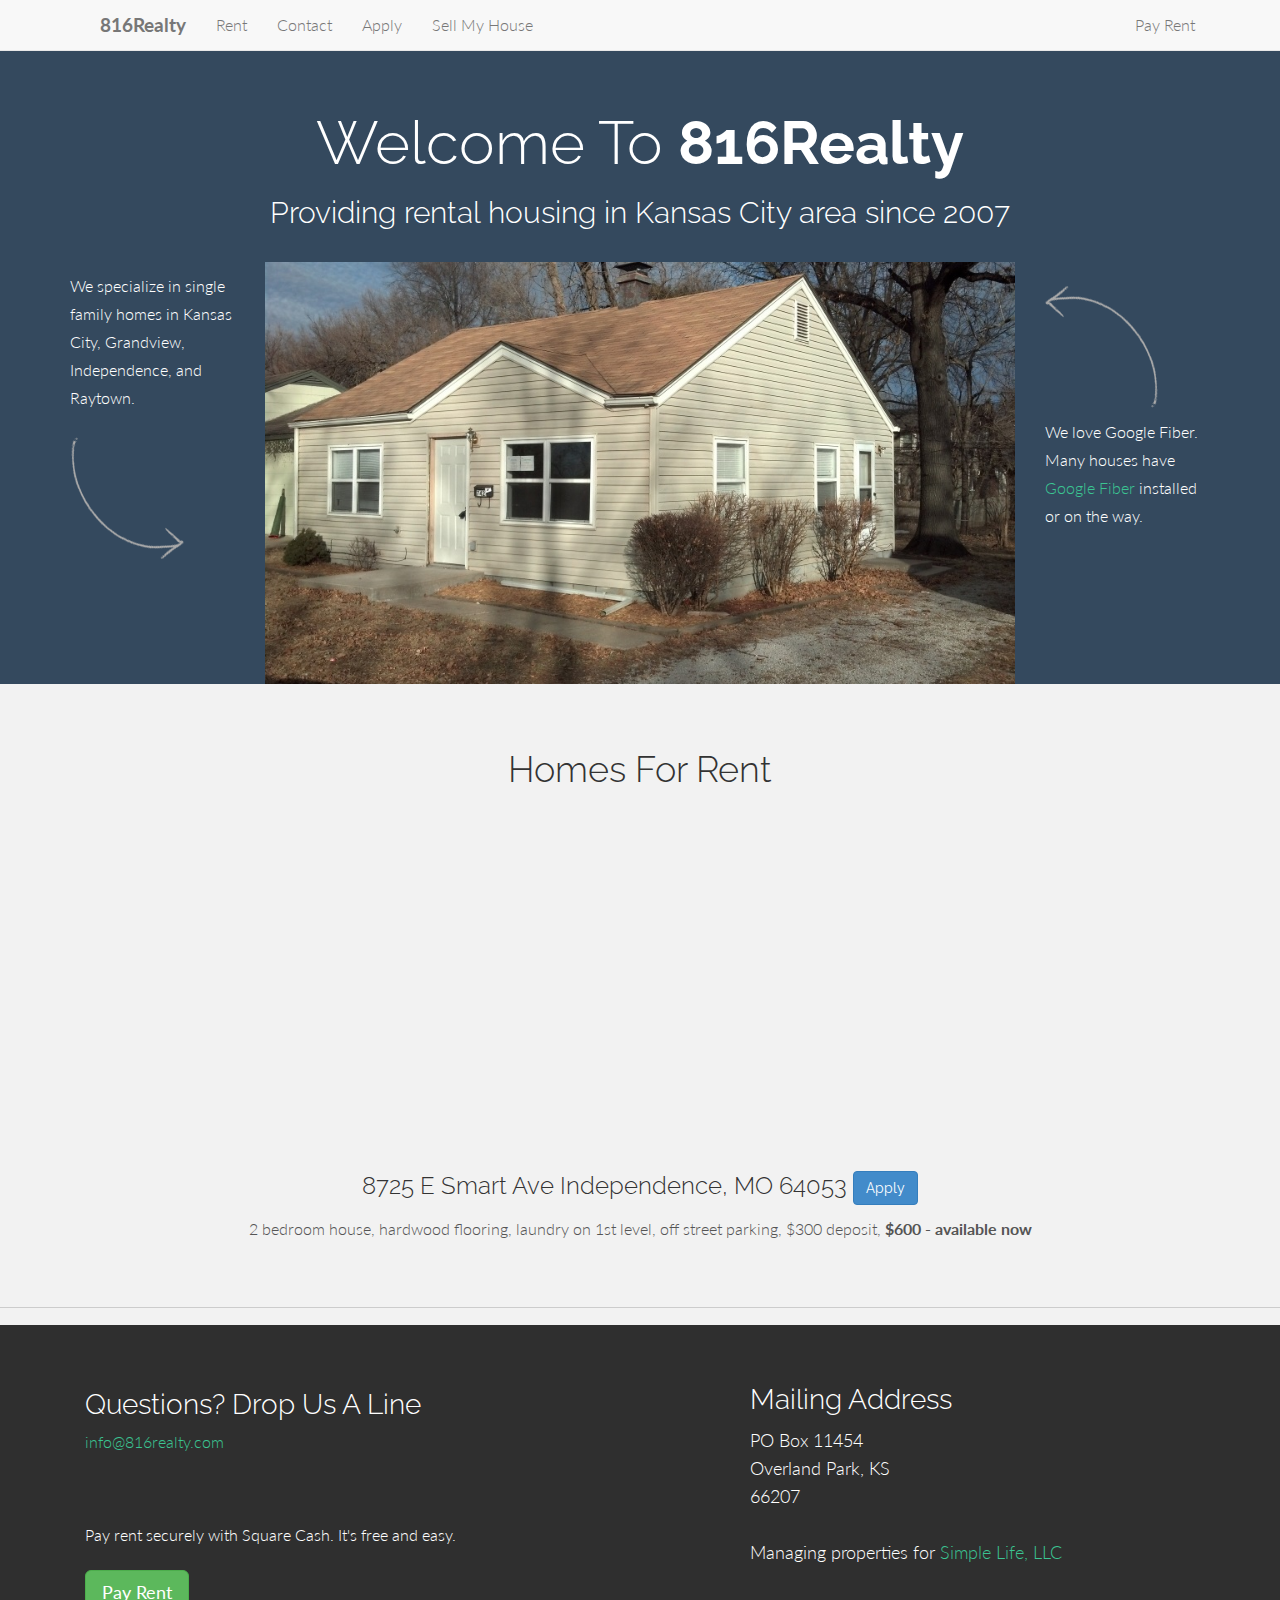
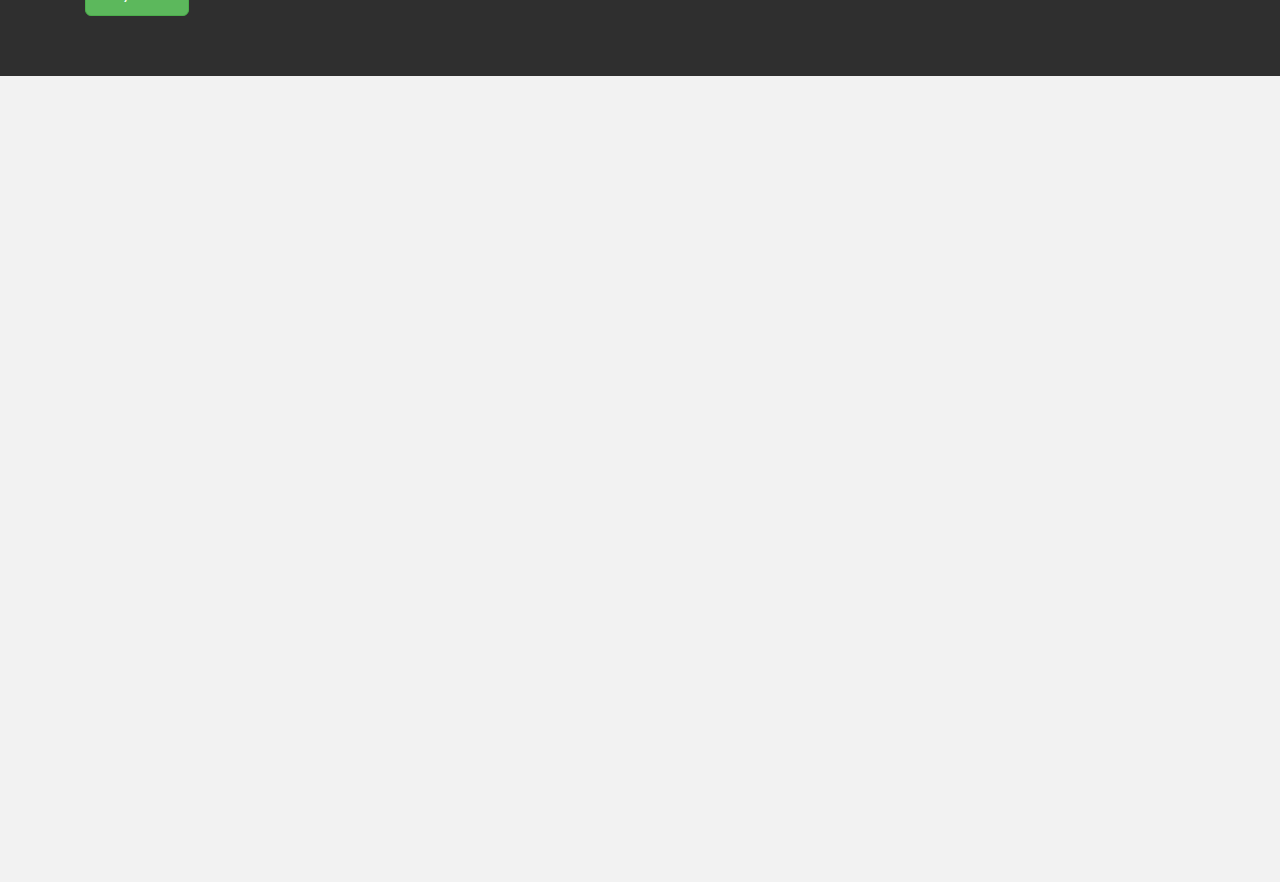
==== commit c7011256: "changed house" ====
--- a/index.html
+++ b/index.html
@@ -115,6 +115,24 @@
                     <br /><br />
                     <h1>Homes For Rent</h1>
                     <br /><br />
+<div class="col-md-12">
+
+                        <iframe src="https://www.google.com/maps/embed?pb=!1m0!3m2!1sen!2sus!4v1477657175503!6m8!1m7!1sRyYNypEI3qTN4Ye1ueOJxg!2m2!1d39.10644826465008!2d-94.47806182394507!3f191.61541894168388!4f-7.166126125621588!5f1.9587109090973311"
+                        width="350"
+                        height="300"
+                        frameborder="0"
+                        style="border:0"
+                        allowfullscreen></iframe>
+                        <h3>8725 E Smart Ave Independence, MO 64053 <a href="#apply"
+                        class="btn btn-primary">Apply</a></h3>
+                        <p>
+                        2 bedroom house, hardwood flooring, laundry on 1st level, off street parking, $300 deposit, <strong>$600 - available now</strong>
+                        </p>
+                        
+                        
+                        </div>
+                        
+
                                             <!--<div class="col-md-6">
                         <iframe src="https://www.google.com/maps/embed?pb=!1m18!1m12!1m3!1d3101.4524053866717!2d-94.56055699999999!3d38.982168!2m3!1f0!2f0!3f0!3m2!1i1024!2i768!4f13.1!3m3!1m2!1s0x87c0e60077e4f091%3A0xf3e833ed40e40e10!2s7936+Olive+St%2C+Kansas+City%2C+MO+64132!5e0!3m2!1sen!2sus!4v1422088152781" 
                         width="350" height="300" frameborder="0" style="border:0"></iframe>
@@ -129,7 +147,7 @@
                         <h3>9917 Lexington Independence, MO 64053 <a href="#apply"
                         class="btn btn-primary">Apply</a></h3>
                         <p>2 bed house in Independence next to walking trail, shaded patio <strong>$565 - available now</strong></p>
-                        </div>-->
+                        </div>
                         <div class="col-md-6">
                         <iframe src="https://www.google.com/maps/embed?pb=!1m18!1m12!1m3!1d3096.6478695780584!2d-94.44925049999999!3d39.0917158!2m3!1f0!2f0!3f0!3m2!1i1024!2i768!4f13.1!3m3!1m2!1s0x87c0fce8804fdab9%3A0x6c257308187f3e7d!2s1422+S+Appleton+Ave%2C+Independence%2C+MO+64052!5e0!3m2!1sen!2sus!4v1437879375712"
                         width="350"
@@ -145,7 +163,8 @@
                         
                         
                         </div>
-                        <!--
+                        
+                        
                         <div class="col-md-4">
                         <iframe src="https://www.google.com/maps/embed?pb=!1m18!1m12!1m3!1d3097.5820903476174!2d-94.44611599999999!3d39.070437!2m3!1f0!2f0!3f0!3m2!1i1024!2i768!4f13.1!3m3!1m2!1s0x87c0fcd32f4230d5%3A0x1309186ba4ae8e1a!2s2839+S+Sterling+Ave%2C+Independence%2C+MO+64052!5e0!3m2!1sen!2sus!4v1437879748335" width="350" height="300" frameborder="0" style="border:0" allowfullscreen></iframe>
                         <h3>2839 S Sterling Ave Independence, MO <a href="#apply"
@@ -154,6 +173,7 @@
                         2 bedroom house in Independence. Hardwood floors, attached garage, more storage in detached building. <strong>$650 - available now!</strong>
                         </p>
                         </div>-->
+                    <!--
                                             <div class="col-md-6">
                         <iframe src="https://www.google.com/maps/embed?pb=!1m18!1m12!1m3!1d3096.0287283856746!2d-94.46745120000001!3d39.1058161!2m3!1f0!2f0!3f0!3m2!1i1024!2i768!4f13.1!3m3!1m2!1s0x87c0fc88d13a19e5%3A0xed2a78f90ed5b462!2s526+S+Oxford+St%2C+Independence%2C+MO+64053!5e0!3m2!1sen!2sus!4v1437929291108"
                         width="350"
@@ -168,7 +188,7 @@
                         </p>
                         </div>
 
-                    <!--<div class="col-md-12">
+                    <div class="col-md-12">
                        <iframe src="https://www.google.com/maps/embed?pb=!1m18!1m12!1m3!1d3096.26206071673!2d-94.40308488464363!3d39.10050347953987!2m3!1f0!2f0!3f0!3m2!1i1024!2i768!4f13.1!3m3!1m2!1s0x87c0fd6308b944f3%3A0x679ae2bcc90724ef!2s1105+E+Parker+Ave%2C+Independence%2C+MO+64050!5e0!3m2!1sen!2sus!4v1466769726866" width="600" height="450" frameborder="0" style="border:0" allowfullscreen></iframe>
                         <h3>1105 E Parker Ave Independence, MO 64050 <a href="#apply"
                                                                class="btn btn-primary">Apply</a></h3>
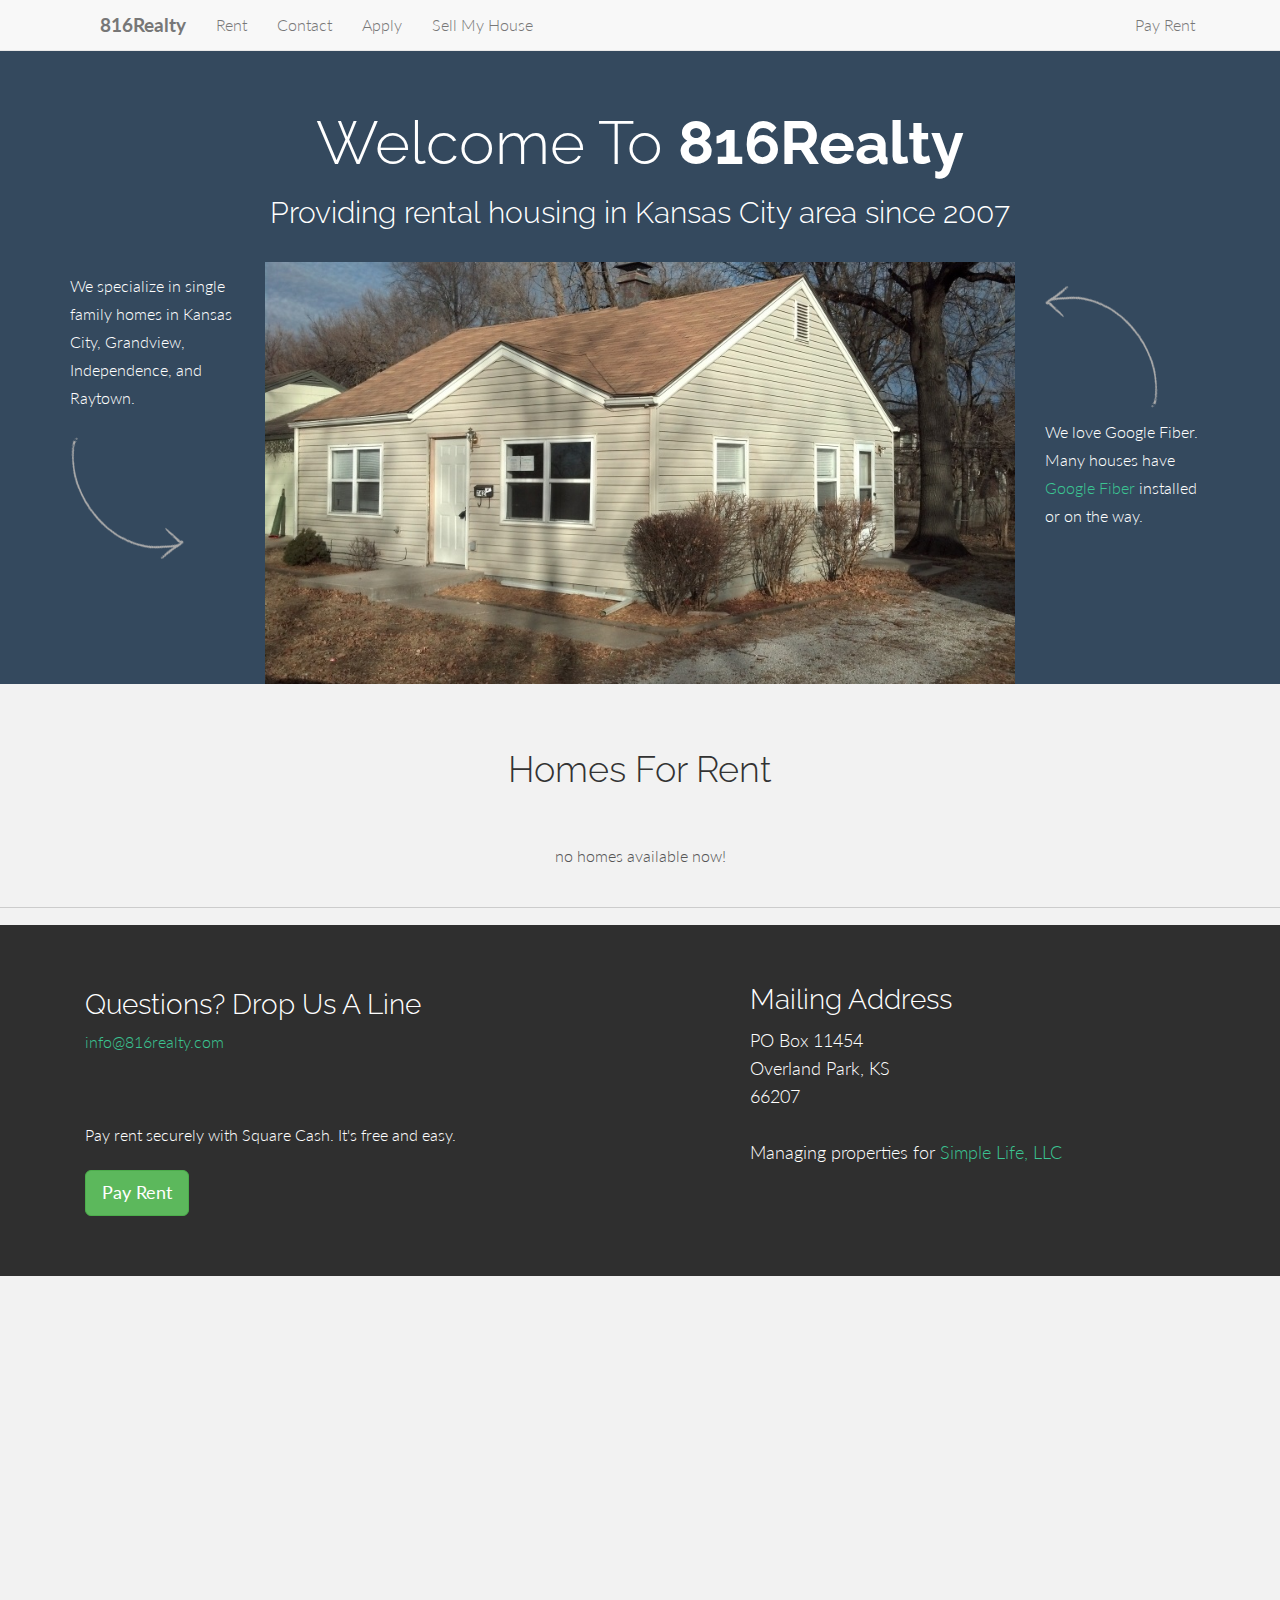
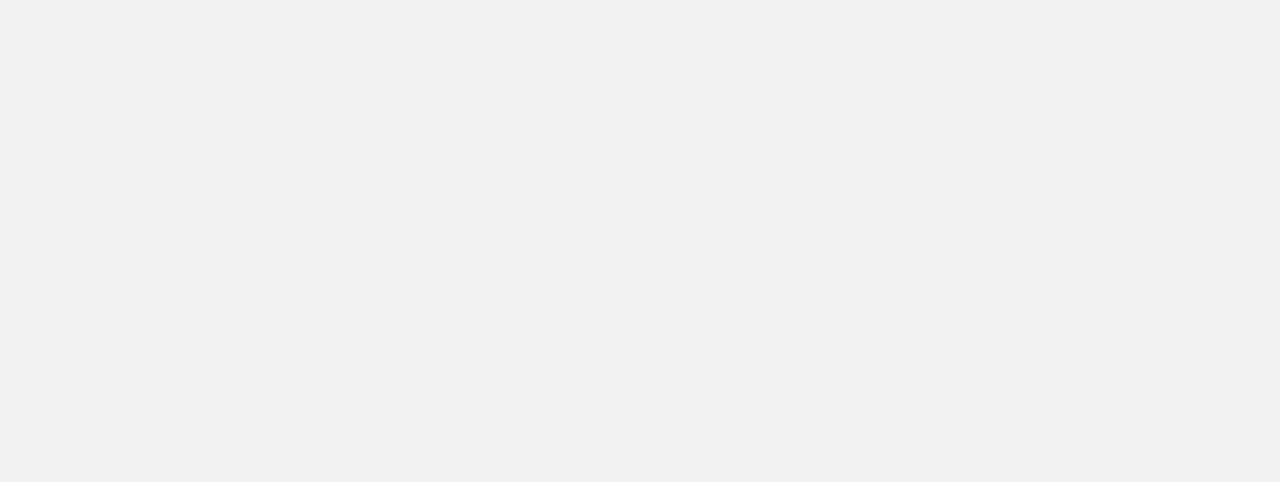
==== commit c3a6a536: "no homes now" ====
--- a/index.html
+++ b/index.html
@@ -117,6 +117,8 @@
                     <br /><br />
 <div class="col-md-12">
 
+    no homes available now!
+<!--
                         <iframe src="https://www.google.com/maps/embed?pb=!1m0!3m2!1sen!2sus!4v1477657175503!6m8!1m7!1sRyYNypEI3qTN4Ye1ueOJxg!2m2!1d39.10644826465008!2d-94.47806182394507!3f191.61541894168388!4f-7.166126125621588!5f1.9587109090973311"
                         width="350"
                         height="300"
@@ -128,7 +130,7 @@
                         <p>
                         2 bedroom house, hardwood flooring, laundry on 1st level, off street parking, $300 deposit, <strong>$600 - available now</strong>
                         </p>
-                        
+                        -->
                         
                         </div>
                         
